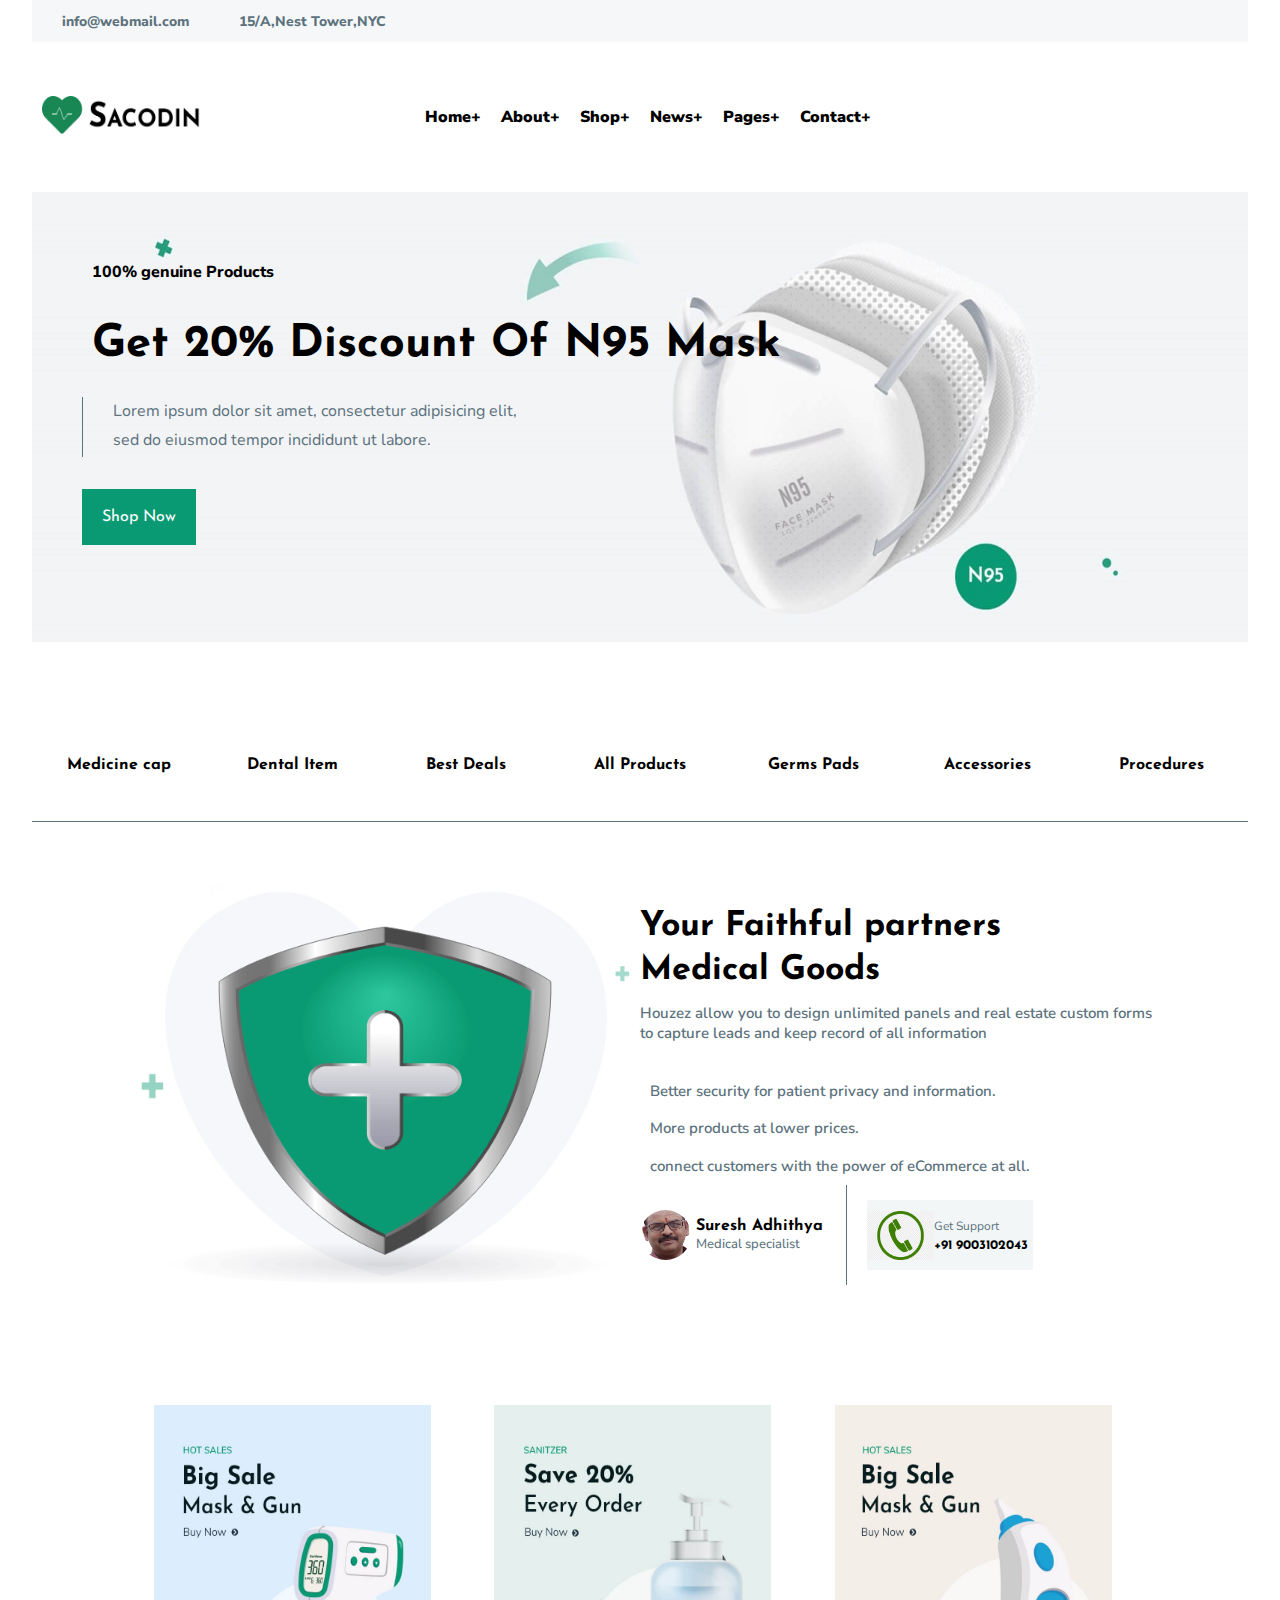
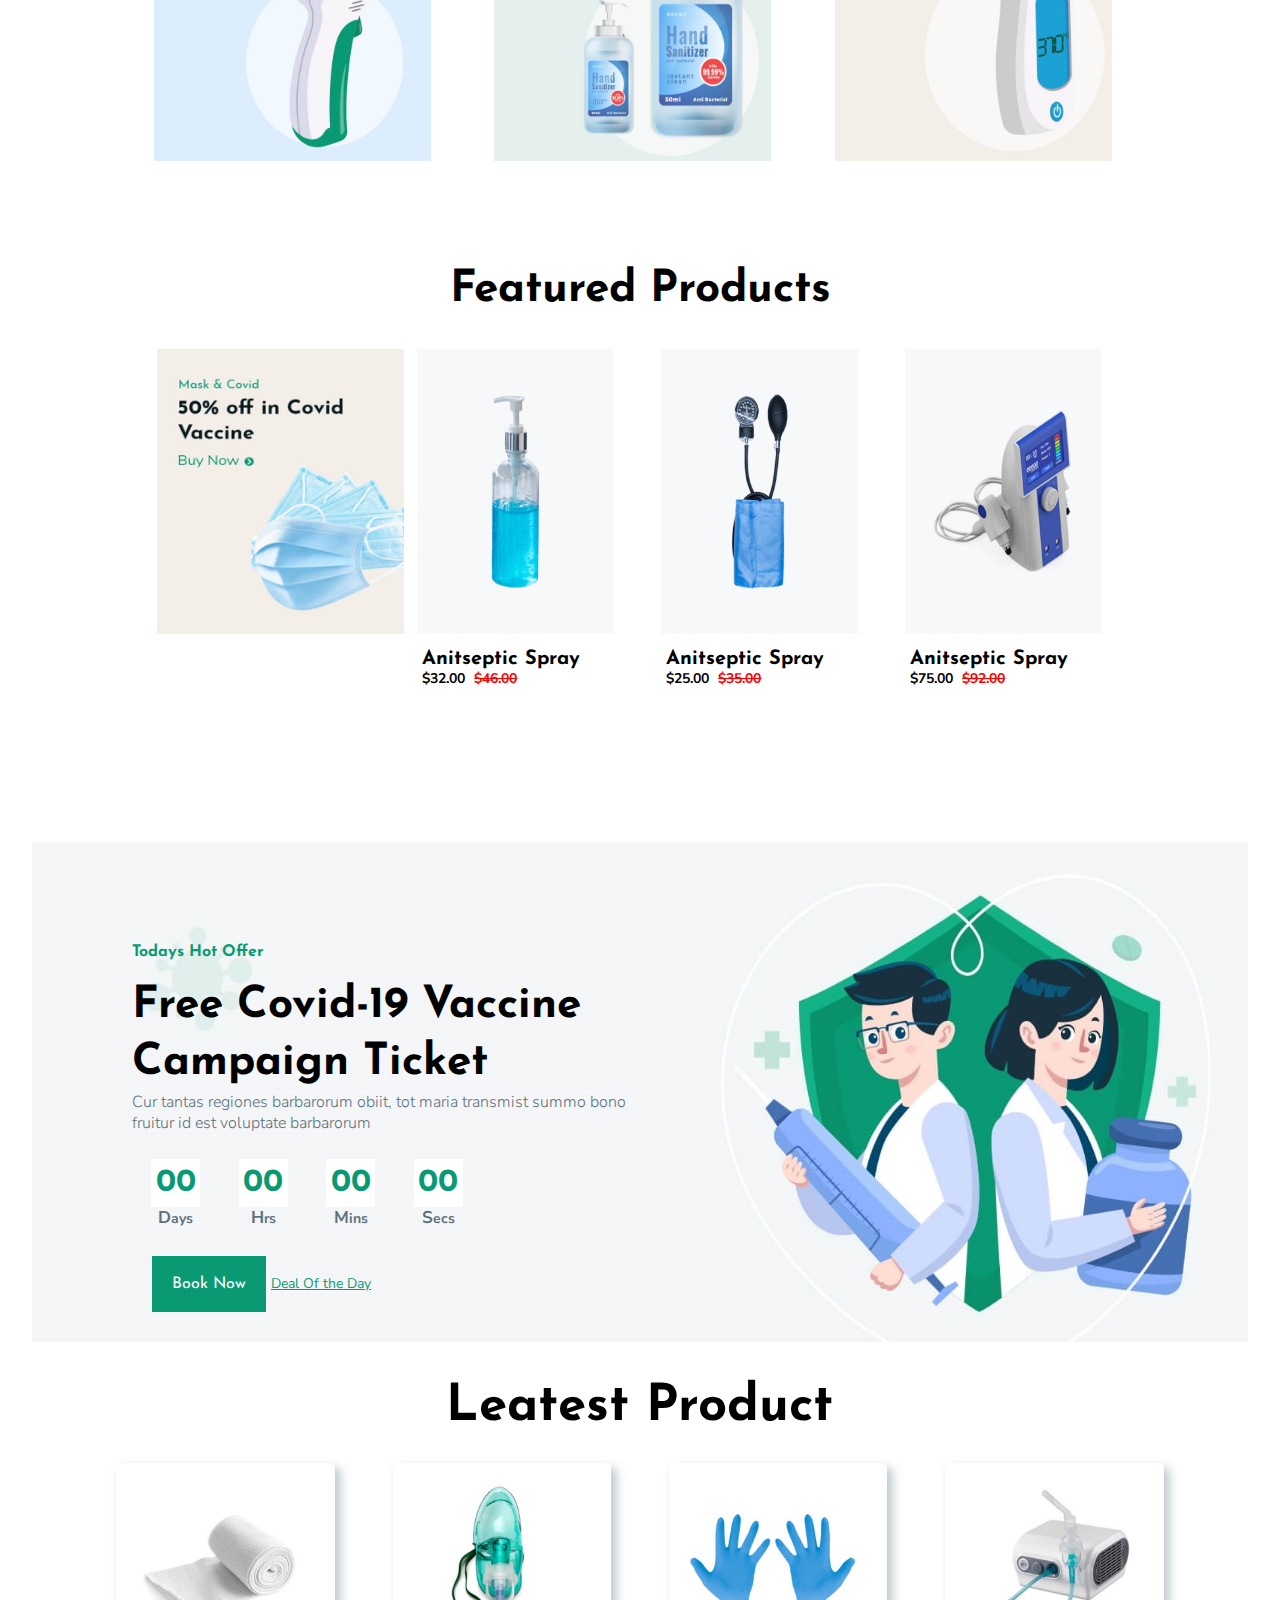
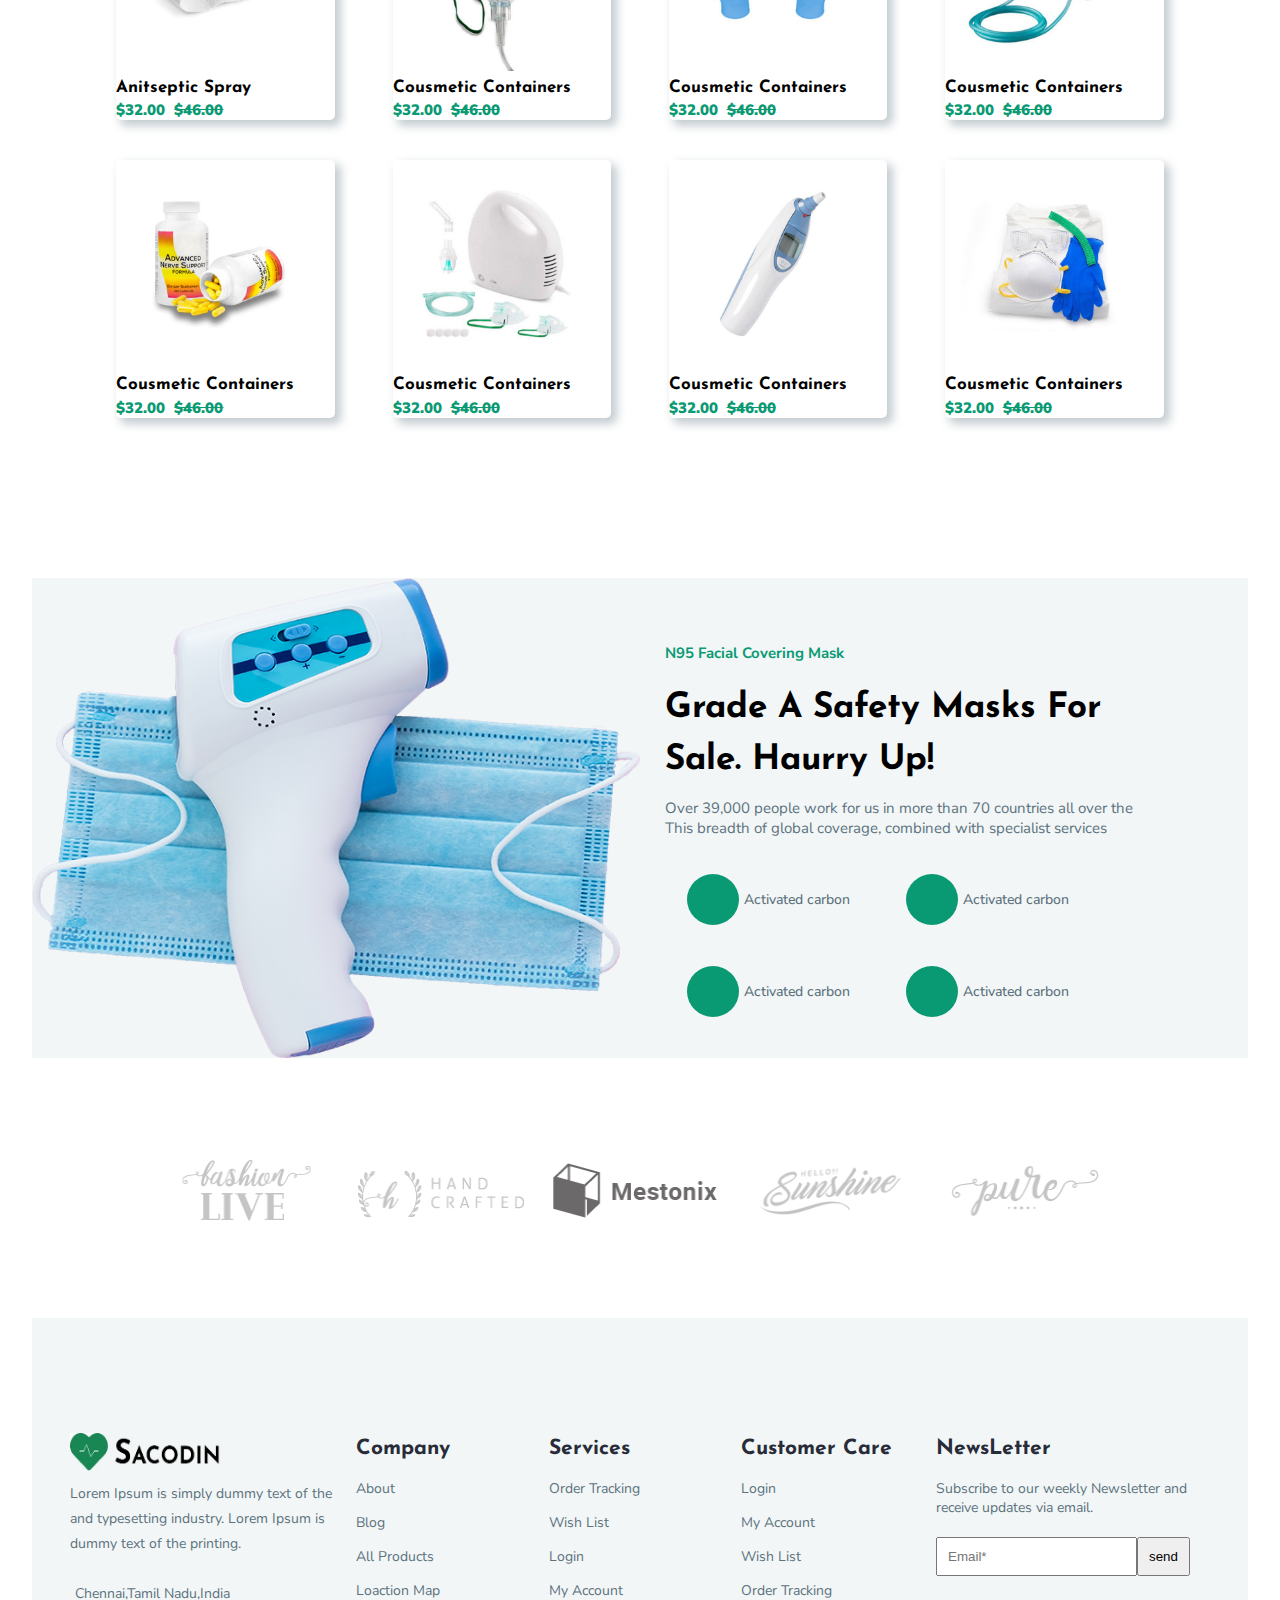
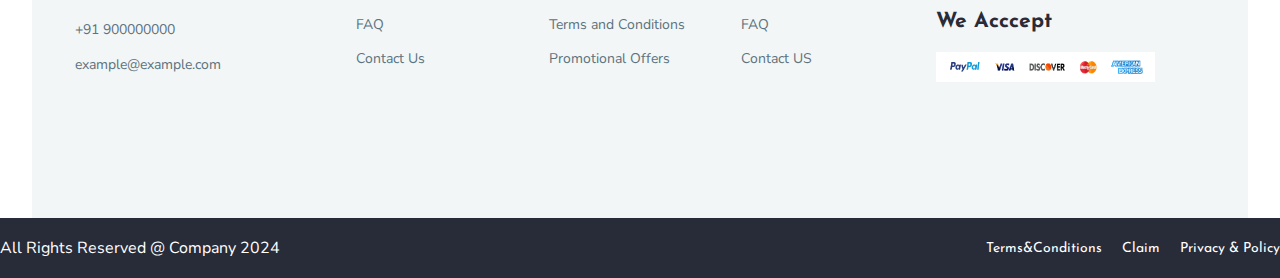
==== index.html @ 518efe5e "first commit" ====
<!DOCTYPE html>
<html lang="en">
<head>
    <meta charset="UTF-8">
    <meta name="viewport" content="width=device-width, initial-scale=1.0">
    <title>Vicodin-Medical eCommerce</title>
    <link rel="stylesheet" href="./index.css">
    <link rel="stylesheet" href="https://cdnjs.cloudflare.com/ajax/libs/font-awesome/6.6.0/css/all.min.css" integrity="sha512-Kc323vGBEqzTmouAECnVceyQqyqdsSiqLQISBL29aUW4U/M7pSPA/gEUZQqv1cwx4OnYxTxve5UMg5GT6L4JJg==" crossorigin="anonymous" referrerpolicy="no-referrer" />
    <link rel="shortcut icon" href="./logo.png" type="image/x-icon">
</head>
<body>
    <nav class="maincontainer">
        <div class="container">
            <div class="navbar">
                <ul class="navbarchild1">
                    <li class="mail"></i><a href="#mail"><i class="fa-regular fa-envelope fa-xl" style="color: #0a9a73;"></i>info@webmail.com</a></li>
                    <li class="location"><a href="#location"><i class="fa-solid fa-location-dot fa-xl" style="color: #0a9a73;"></i>15/A,Nest Tower,NYC</a></li>
                </ul>
                <ul class="navbarlogo">
                    <li><a href="#facebook"><i class="fa-brands fa-facebook fa-xl"></i></a></li>
                    <li><a href="#twitter"><i class="fa-brands fa-twitter fa-xl"></i></a></li>
                    <li><a href="#instagram"><i class="fa-brands fa-instagram fa-xl"></i></a></li>
                </ul>
            </div>
            <div class="navheader">
                <div class="navheaderlogo">
                    <div class="companylogo"><a href="./index.html"><img src="./images/sacodin.jpg" alt="img" width="159px" height="38px"></a></div>
                    <div class="navheadermenu">
                        <ul class="navheadermenulist">
                            <li><a href="#Home">Home+</a></li>
                            <li><a href="./AboutUS.html ">About+</a></li>
                            <li><a href="#Shop">Shop+</a></li>
                            <li><a href="#News">News+</a></li>
                            <li><a href="#Pages">Pages+</a></li>
                            <li><a href="#Contact">Contact+</a></li>
                        </ul>
                    </div>
                    <div class="navheadericon">
                        <div class="navicon">
                            <a href="#search"><i class="fa-solid fa-magnifying-glass fa-2xl naviconlog" ></i></i></a>
                        </div>
                        <div class="navicon">
                            <a href="#account"><i class="fa-regular fa-user fa-2xl naviconlog" ></i></a>
                        </div>
                        <div class="navicon">
                            <a href="#cart"><i class="fa-solid fa-cart-shopping fa-2xl naviconlog"></i></a>
                        </div>
                    </div>
                </div>
            </div>
            <!-- Main hero section  -->
            <nav class="mainhero">
                <div class="mainheroimg">
                    <img src="./images/13.jpg" alt="img">
                </div>
                <div class="mainherocont">
                    <h6 class="genuine"><i class="fa-solid fa-syringe fa-lg" style="color: #0a9a73;"></i>100% genuine Products</h6>
                    <h1>Get 20% Discount Of N95 Mask
                    </h1>
                    <div class="mainherocont2">
                        <p>
                            Lorem ipsum dolor sit amet, consectetur adipisicing elit, sed do eiusmod tempor incididunt ut labore.
                        </p>
                    </div>
                    <div class="mainheroshopnow">
                        <a href="#shopnow">Shop Now</a>
                    </div>
                </div>
            </nav>
            <section class="products">
                <div class="productcontainer">
                    <div class="productitems productitems1">
                        <div class="productlogo">
                            <a href="#Medicine cap"><i class="fa-solid fa-bong fa-2xl" ></i></a>
                        </div>
                        <div class="productcontent">
                            <h4>Medicine cap</h4>
                        </div>
                    </div>
                    <div class="productitems productitems2">
                        <div class="productlogo">
                            <a href="#Dental Items"><i class="fa-solid fa-tooth fa-2xl"></i></a>
                        </div>
                        <div class="productcontent">
                            <h4>Dental Item</h4>
                        </div>
                    </div>
                    <div class="productitems productitems3">
                        <div class="productlogo">
                            <a href="#Best Deals"><i class="fa-solid fa-microscope fa-2xl" ></i></a>
                        </div>
                        <div class="productcontent">
                            <h4>Best Deals</h4>
                        </div>
                    </div>
                    <div class="productitems productitems4">
                        <div class="productlogo">
                            <a href="#All Product"><i class="fa-solid fa-syringe fa-2xl"></i></a>
                        </div>
                        <div class="productcontent">
                            <h4>All Products</h4>
                        </div>
                    </div>
                    <div class="productitems productitems5">
                        <div class="productlogo">
                            <a class="germs" href="#Germs Pads"><i class="fa-solid fa-stethoscope fa-2xl" ></i></a>
                        </div>
                        <div class="productcontent">
                            <h4>Germs Pads</h4>
                        </div>
                    </div>
                    <div class="productitems productitems6">
                        <div class="productlogo">
                            <a href="#Accessories"><i class="fa-solid fa-hand-holding-medical fa-2xl" ></i></a>
                        </div>
                        <div class="productcontent">
                            <h4>Accessories</h4>
                        </div>
                    </div>
                    <div class="productitems productitems1">
                        <div class="productlogo">
                            <a href="#Procedures"><i class="fa-solid fa-bed-pulse fa-2xl"></i></a>
                        </div>
                        <div class="productcontent">
                            <h4>Procedures</h4>
                        </div>
                    </div>
                </div>
            </section>
            <!-- Next to the products -->
             <section class="medicalgoods">
                <div class="goodscontainer">
                    <div class="medicalgoodsimg">
                        <img src="./images/MedicalGoods.png" alt="">
                    </div>
                    <div class="medicalgoodscontent">
                        <h1>Your Faithful partners Medical Goods</h1>
                        <p>Houzez allow you to design unlimited panels and real estate custom forms to capture leads and keep record of all information</p>
                        <ul class="medicalcheckbox">
                            <li><i class="fa-solid fa-square-check fa-2xl" style="color: #0a9a73;"></i> Better security for patient privacy and information.</li>
                            <li><i class="fa-solid fa-square-check fa-2xl" style="color: #0a9a73;"></i> More products at lower prices.</li>
                            <li><i class="fa-solid fa-square-check fa-2xl" style="color: #0a9a73;"></i> connect customers with the power of eCommerce at all.</li>
                        </ul>
                        <div class="aboutauthors">
                            <div class="author">
                                <div class="authorimg">
                                    <img src="./images/Doc_image.png" alt="">
                                </div>
                                <div class="authorname">
                                    <h4>Suresh Adhithya</h4>
                                    <small>Medical specialist</small>
                                </div>
                            </div>
                            <div class="address">
                                <div class="addresscontainer">
                                    <div class="addresslogo">
                                        <img src="./images/call_image.png" alt="">
                                    </div>
                                    <div class="addressdetails">
                                        <h5>Get Support</h5>
                                        <h4>+91 9003102043</h4>
                                    </div>
                                </div>
                            </div>
                        </div>
                    </div> 
                </div>
             </section>
             <!--Next to medical goods section banner section  -->
            <section class="banner">
                <div class="bannercontainer">
                    <div class="bannerimg">
                        <a href="#shop"><img src="./images/banner_img1.jpg" alt="Image"></a>
                    </div>
                    <div class="bannerimg">
                        <a href="#shop"><img src="./images/Banner_img2.jpg" alt="Image"></a>
                    </div>
                    <div class="bannerimg bannerimg3">
                        <a href="#shop"><img src="./images/banner_img3.jpg" alt="Image"></a>
                    </div>
                </div>
            </section>
            <!-- Nwxt to banner it is featured products -->
            <section class="featuredProducts">
                <div class="featurecontainer">
                    <div class="featurecontent">
                        <h1>Featured Products</h1>
                    </div>
                    <div class="featureproductimgcont">
                        <div class="featuredproductimg">
                            <a href="#shop"><img class="featureoffer" src="./images/Featured_img1.jpg" alt="Image"></a>
                        </div>
                        <div class="featureproductimgcontainer">
                            <div class="featuredproductimg1">
                                <a href="#shop"><img src="./images/Feature_img2.png" alt="Image"></a>
                            </div>
                            <div class="featureproductnames">
                                <h4 class="featureproductimgname">Anitseptic Spray</h4>
                                <h5 class="featureproductamt1">$32.00</h5>
                                <h5 class="featureproductamt2">$46.00</h5>
                            </div>
                        </div>
                       
                        <div class="featureproductimgcontainer">
                            <div class="featuredproductimg1">
                                <a href="#shop"><img src="./images/Feature_img3.png" alt="Image"></a>
                            </div>
                            <div class="featureproductnames">
                                <h4 class="featureproductimgname">Anitseptic Spray</h4>
                                <h5 class="featureproductamt1">$25.00</h5>
                                <h5 class="featureproductamt2">$35.00</h5>
                            </div>
                        </div>
                        <div class="featureproductimgcontainer">
                            <div class="featuredproductimg1">
                                <a href="#shop"><img src="./images/Feature_img4.png " alt="Image"></a>
                            </div>
                            <div class="featureproductnames">
                                <h4 class="featureproductimgname">Anitseptic Spray</h4>
                                <h5 class="featureproductamt1">$75.00</h5>
                                <h5 class="featureproductamt2">$92.00</h5>
                            </div>
                        </div>
                    </div>
                </div>
            </section>
            <!-- next to feature product -->
            <section class="todaysoffer">
                <div class="todaysoffercontainer">
                    <div class="todaysofferimg"><img src="./images/todayofferimg.jpg" alt=""></div>
                    <div class="todaysoffercontent">
                        <h5>Todays Hot Offer</h5>
                        <h2>Free Covid-19 Vaccine Campaign Ticket</h2>
                        <p>Cur tantas regiones barbarorum obiit, tot maria transmist summo bono fruitur id est voluptate barbarorum</p>
                        <div class="countdown">
                            <div class="single">
                                <h1>00</h1>
                                <p>Days</p>
                            </div>
                            <div class="single">
                                <h1>00</h1>
                                <p>Hrs</p>
                            </div>
                            <div class="single">
                                <h1>00</h1>
                                <p>Mins</p>
                            </div>
                            <div class="single">
                                <h1>00</h1>
                                <p>Secs</p>
                            </div>
                        </div>
                        <div class="BookNow">
                            <a href="#shop" target="_self" class="Booknowbutton">Book Now</a>
                            <a href="#shop" class="dealday">Deal Of the Day</a>
                        </div>
                    </div>
                </div>
            </section>
            <!-- next to Todays offer this is latest product-->
            <section class="latestproduct">
                <div class="latestproductcontainer">
                    <div class="latestproductcontent">
                        <h2>Leatest Product</h2>
                    </div>
                    <div class="latestproductimg">
                        <div class="lproduct-container lproduct-container1">
                            <div class="lproduct-img">
                                <a href="#shop">
                                    <img src="./images/LatestPRoductimg1.png" alt="">
                                </a>
                            </div>
                            <div class="lproduct-name">
                                <h5>Anitseptic Spray</h5>
                                <h6>$32.00</h6>
                                <h6 class="strikeamt">$46.00</h6>
                            </div>    
                        </div>
                        <div class="lproduct-container lproduct-container2">
                            <div class="lproduct-img">
                                <a href="#shop">
                                    <img src="./images/LatestPRoductimg2.png" alt="">
                                </a>
                            </div>
                            <div class="lproduct-name">
                                <h5>Cousmetic Containers</h5>
                                <h6>$32.00</h6>
                                <h6 class="strikeamt">$46.00</h6>
                            </div>    
                        </div>
                        <div class="lproduct-container lproduct-container3">
                            <div class="lproduct-img">
                                <a href="#shop">
                                    <img src="./images/LatestPRoductimg3.png" alt="">
                                </a>
                            </div>
                            <div class="lproduct-name">
                                <h5>Cousmetic Containers</h5>
                                <h6>$32.00</h6>
                                <h6 class="strikeamt">$46.00</h6>
                            </div>    
                        </div>
                        <div class="lproduct-container lproduct-container4">
                            <div class="lproduct-img">
                                <a href="#shop">
                                    <img src="./images/LatestPRoductimg4.png" alt="">
                                </a>
                            </div>
                            <div class="lproduct-name">
                                <h5>Cousmetic Containers</h5>
                                <h6>$32.00</h6>
                                <h6 class="strikeamt">$46.00</h6>
                            </div>    
                        </div>
                        <div class="lproduct-container lproduct-container5">
                            <div class="lproduct-img">
                                <a href="#shop">
                                    <img src="./images/LatestPRoductimg5.png" alt="">
                                </a>
                            </div>
                            <div class="lproduct-name">
                                <h5>Cousmetic Containers</h5>
                                <h6>$32.00</h6>
                                <h6 class="strikeamt">$46.00</h6>
                            </div>    
                        </div>
                        <div class="lproduct-container lproduct-container6">
                            <div class="lproduct-img">
                                <a href="#shop">
                                    <img src="./images/LatestPRoductimg6.png" alt="">
                                </a>
                            </div>
                            <div class="lproduct-name">
                                <h5>Cousmetic Containers</h5>
                                <h6>$32.00</h6>
                                <h6 class="strikeamt">$46.00</h6>
                            </div>    
                        </div>
                        <div class="lproduct-container lproduct-container7">
                            <div class="lproduct-img">
                                <a href="#shop">
                                    <img src="./images/LatestPRoductimg7.png" alt="">
                                </a>
                            </div>
                            <div class="lproduct-name">
                                <h5>Cousmetic Containers</h5>
                                <h6>$32.00</h6>
                                <h6 class="strikeamt">$46.00</h6>
                            </div>    
                        </div>
                        <div class="lproduct-container lproduct-container8">
                            <div class="lproduct-img">
                                <a href="#shop">
                                    <img src="./images/LatestPRoductimg8.png" alt="">
                                </a>
                            </div>
                            <div class="lproduct-name">
                                <h5>Cousmetic Containers</h5>
                                <h6>$32.00</h6>
                                <h6 class="strikeamt">$46.00</h6>
                            </div>    
                        </div>
                    </div>
                </div>
            </section>
            <!-- Next to the Latest product this is Product area -->
            <section class="productarea">
                <div class="productareacontainer">
                    <div class="productareaimg">
                        <img src="./images/Productarea.png" alt="">
                    </div>
                    <div class="productareacontent">
                        <div class="pacontent-container">
                            <h4>N95 Facial Covering Mask</h4>
                            <h2>Grade A Safety Masks For Sale. Haurry Up!</h2>
                            <p>Over 39,000 people work for us in more than 70 countries all over the This breadth of global coverage, combined with specialist services</p>
                            <div class="pacontent-list">
                                <div class="pacontent-item">
                                    <div class="pacontent-background">
                                        <i class="fa-solid fa-house fa-xl pacontnet-logo"></i>
                                    </div>
                                    <div class="pacontent-content">
                                        Activated carbon
                                    </div>
                                </div>
                                <div class="pacontent-item">
                                    <div class="pacontent-background">
                                        <i class="fa-solid fa-house fa-xl pacontnet-logo"></i>
                                    </div>
                                    <div class="pacontent-content">
                                        Activated carbon
                                    </div>
                                </div>
                                <div class="pacontent-item">
                                    <div class="pacontent-background">
                                        <i class="fa-solid fa-house fa-xl pacontnet-logo"></i>
                                    </div>
                                    <div class="pacontent-content">
                                        Activated carbon
                                    </div>
                                </div>
                                <div class="pacontent-item">
                                    <div class="pacontent-background">
                                        <i class="fa-solid fa-house fa-xl pacontnet-logo"></i>
                                    </div>
                                    <div class="pacontent-content">
                                        Activated carbon
                                    </div>
                                </div>
                                
                            </div>
                        </div>
                    </div>
                </div>
            </section>
            <!-- next to product area this is brand logo area -->
            <section class="BarndLogoArea">
                <div class="BrandLogoContainer">
                    <div class="BrandLogoItems">
                        <img src="./images/BrandLogoimg1.png" alt="">
                    </div>
                    <div class="BrandLogoItems">
                        <img src="./images/BrandLogoimg2.png" alt="">
                    </div>
                    <div class="BrandLogoItems">
                        <img src="./images/BrandLogoimg3.png" alt="">
                    </div>
                    <div class="BrandLogoItems">
                        <img src="./images/BrandLogoimg4.png" alt="">
                    </div>
                    <div class="BrandLogoItems">
                        <img src="./images/BrandLogoimg5.png" alt="">
                    </div>
                </div>
            </section>
            <footer>
                <div class="footercontainer">
                    <div class="sacodinaddress">
                        <div class="sacodincontainer">
                            <div class="sacodinlogo">
                                <img src="./images/sacodinlogo.jpg" alt="logo">
                            </div>
                            <p>Lorem Ipsum is simply dummy text of the and typesetting industry. Lorem Ipsum is dummy text of the printing.</p>
                            <div class="footeraddress">
                                <ul>
                                    <li class="footeraddressicon">
                                        <i class="fa-solid fa-location-dot"></i>
                                        <p>Chennai,Tamil Nadu,India</p>
                                    </li>
                                    <li class="footeraddressicon">
                                        <i class="fa-solid fa-phone-volume"></i>
                                        <p>+91 900000000</p>
                                    </li>
                                    <li class="footeraddressicon">
                                        <i class="fa-solid fa-envelope"></i>
                                        <p>example@example.com</p>
                                    </li>
                                </ul>
                            </div>
                            <div class="footericons">
                                <ul>
                                    <li><i class="fa-brands fa-facebook "></i></li>
                                    <li><i class="fa-brands fa-twitter "></i></li>
                                    <li><i class="fa-brands fa-linkedin"></i></li>
                                    <li><i class="fa-brands fa-youtube"></i></li>
                                </ul>
                            </div>
                        </div>
                    </div>
                    <div class="footercompany">
                        <div class="companycontainer">
                            <h4>Company</h4>
                            <div class="footermenu">
                                <ul>
                                    <li>
                                        <a href="#About">About</a>
                                    </li>
                                    <li>
                                        <a href="#Blog">Blog</a>
                                    </li>
                                    <li>
                                        <a href="#All Products">All Products</a>
                                    </li>
                                    <li>
                                        <a href="#Loaction Map">Loaction Map</a>
                                    </li>
                                    <li>
                                        <a href="#FAQ">FAQ</a>
                                    </li>
                                    <li>
                                        <a href="#Contact Us">Contact Us</a>
                                    </li>
                                </ul>
                            </div>
                        </div>
                    </div>
                    <div class="footerservices">
                        <div class="companycontainer">
                            <h4>Services</h4>
                            <div class="footermenu">
                                <ul>
                                    <li>
                                        <a href="#Order Tracking">Order Tracking</a>
                                    </li>
                                    <li>
                                        <a href="#Wish List">Wish List</a>
                                    </li>
                                    <li>
                                        <a href="#Login">Login</a>
                                    </li>
                                    <li>
                                        <a href="#My Account">My Account</a>
                                    </li>
                                    <li>
                                        <a href="#Terms and Conditions">Terms and Conditions</a>
                                    </li>
                                    <li>
                                        <a href="#Promotional Offers">Promotional Offers</a>
                                    </li>
                                </ul>
                            </div>
                        </div>
                    </div>
                    <div class="footercustomercare">
                        <div class="companycontainer">
                            <h4>Customer Care</h4>
                            <div class="footermenu">
                                <ul>
                                    <li>
                                        <a href="#Login">Login</a>
                                    </li>
                                    <li>
                                        <a href="#My Account">My Account</a>
                                    </li>
                                    <li>
                                        <a href="#Wish List">Wish List</a>
                                    </li>
                                    <li>
                                        <a href="#Order Tracking">Order Tracking</a>
                                    </li>
                                    <li>
                                        <a href="#FAQ">FAQ</a>
                                    </li>
                                    <li>
                                        <a href="#Contact US">Contact US</a>
                                    </li>
                                </ul>
                            </div>
                        </div>
                    </div>
                    <div class="newsletter">
                        <div class="newslettercontainer">
                            <h4>NewsLetter</h4>
                            <p>Subscribe to our weekly Newsletter and receive updates via email.</p>
                            <div class="emailcontainer">
                                <form action="#" method="get">
                                    <input type="email" name="email" placeholder="Email*" >
                                    <input type="submit" class="sendbutton" value="send">
                                    
                            </div>
                            <h4>We Acccept</h4>
                            <img src="./images/Payment option.png" alt="" >
                        </div>
                    </div>
                </div>
                
            </footer>
        </div>
        
    </nav>
    <div class="copyright">
        <div class="copyrightcontainer">
            <div class="allrights">
                <p>All Rights Reserved @ Company 2024</p>
            </div>
            <div class="termsandconditions">
                <ul>
                    <li><a href="#Terms&Conditions">Terms&Conditions</a></li>
                    <li><a href="#Claim">Claim</a></li>
                    <li><a href="#Privacy & Policy">Privacy & Policy</a></li>
                </ul>
            </div>
        </div>
    </div>   
</body>
</html>
---- index.css ----
@import url('https://fonts.googleapis.com/css2?family=Inter:ital,opsz,wght@0,14..32,100..900;1,14..32,100..900&family=Josefin+Sans:ital,wght@0,100..700;1,100..700&display=swap');
@import url('https://fonts.googleapis.com/css2?family=Inter:ital,opsz,wght@0,14..32,100..900;1,14..32,100..900&family=Josefin+Sans:ital,wght@0,100..700;1,100..700&family=Nunito+Sans:ital,opsz,wght@0,6..12,200..1000;1,6..12,200..1000&display=swap');
*
{
    box-sizing: border-box;
    margin: 0;
    padding: 0;
    /* font-family: "Josefin Sans", sans-serif; */
    font-style: normal;
}

.maincontainer{
    width: 100%;
    /* background-color: #F2F6F7; */
}
.container
{
    width: 95%;
    margin-right: auto;
    margin-left: auto;
    /* background-color: #5c727d17; */
    /* border: 1px solid black; */
}
.navbar{
    font-family: "Nunito Sans", sans-serif;
    display: flex;
    justify-content: space-between;
    align-items: center;
    background-color: #5c727d0e;

}
.navbarchild1{
    display: flex;
    gap: 30px;
    padding: 10px;
    position: relative;
}
.navbarchild1 li{
    list-style-type: none;
}
.navbarchild1 li a{
    text-decoration: none;
    color: #5C727D;
    font-size: 14px;
    font-weight: 800;
}
.navbarchild1 a:hover
{
    color: #0A9A73;
}
.navbarchild1 li i{
    padding: 10px;
}
.navbarlogo li{
    list-style-type: none;
}
.navbarlogo{
    display: flex;
    gap: 20px; 
    position: relative;
    right: 20px; 
}
.fa-brands{
    color: #5C727D;
}
.fa-brands:hover{
    color: #0A9A73;
}
/* Next to navbar this is navheader */
.navheader{
    height: 150px;
    /* border: 1px solid black; */
    display: flex;
    justify-content: center;
    align-items: center;
}
.navheaderlogo{
    width: 100%;
    height: 70%;
    padding: 10px;
    /* border: 1px solid black; */
    background-color: white;
    display: flex;
    justify-content: space-between;
    align-items: center;
}
.navheadermenu ul{
    list-style-type: none;
}
.navheadermenulist li a{
    font-family: "Nunito Sans", sans-serif;
    text-decoration: none;
    color: black;
    font: 15px;
    font-weight: 900;
}
.navheadermenulist{
    display: flex;
    gap: 20px;
}
.navheadermenulist a:hover{
    color: #0A9A73;
}
.navheadericon{
    width: 12%;
    height: 30px;
    /* border: 1px solid black; */
    display: flex;
    justify-content: space-evenly;
    align-items: center;
    gap: 5px;
}
.navicon{
    width: 20%;
    height: 100%;
    /* border: 1px solid black; */
    display: flex;
    justify-content: center;
    align-items: center;
}
.naviconlog{
    color: #5C727D;
}
.naviconlog:hover
{
    
    background-color: #0A9A73;
}
/* main hero section */
.mainhero
{
    width: 100%;
    height: 450px;
    /* border: 1px solid black; */
}
.mainheroimg img{
    height: 450px;
    width: 100%;
    /* border: 1px solid black; */
}
.mainherocont{
    position: relative;
    bottom: 645px; 
}
.genuine{
    margin-top: 200px;
}
.mainherocont h6{
    font-family: "Nunito Sans", sans-serif;
    font-size: 16px;
    font-weight: 800;
    position: relative;
    top: 60px;
    left: 60px;
}
.mainherocont h1{
    font-family: "Josefin Sans", sans-serif;
    font-size: 45px;
    line-height: 1.2;
    position: relative;
    top: 95px;
    left: 60px;
    display: inline-block;
    /* border: 1px solid black; */
}
.mainherocont2{
    width: 450px;
    height: 60px;
    border-width: 0px 0px 0px 1px;
    border-style: solid;
    position: relative;
    top: 120px;
    left: 50px;
    padding-left: 30px;
    font-family: "Nunito Sans", sans-serif;
    color: #5C727D;
    font-size: 16px;
    font-weight: 900px;
    line-height: 1.8;
}

.mainheroshopnow a{
    font-family: "Josefin Sans", sans-serif;
    background-color: #0A9A73;
    text-decoration: none;
    color: white;
    padding: 20px;
    position: relative;
    top: 170px;
    left: 50px;
    transition-property:background-color,color,border;
    transition-duration: 0.5s;
    transition-timing-function: linear;
}
.mainheroshopnow a:hover{
    background-color: white;
    color: black;
    /* border: 1px solid black; */
}
/* next to main hero section */
.products{
    width: 100%;
    height: 200px;
    /* border: 1px solid black; */
    background-color: white;
    display: flex;
    justify-content: center;
    align-items: center;
}
.productcontainer{
    width: 100%;
    height: 80%;
    /* border: 1px solid black; */
    display: flex;
    justify-content: space-around;
    border-width: 0px 0px 1px 0px;
    border-style: solid;
    border-color: #5C727D;
}
.productitems{
    width: 110px;
    height: 100%;
    /* border: 1px solid black; */
}
/* .productitems:hover{
    color: #0A9A73;
} */
.productlogo{
    width: 100%;
    height: 60%;
    /* border: 1px solid black; */
    display: flex;
    justify-content: center;
    align-items: center;
}
.fa-solid{
    color: #5c727d;
}
.fa-solid:hover,.productitems:hover{
color: #0A9A73;
}
.productcontent{
    font-family: "Josefin Sans", sans-serif;
    font-size: 16px;
    text-align: center;
}
/* Next to the Product section */
.medicalgoods{
    width: 100%;
    height: 450px;
    /* border: 1px solid black; */
    background-color: white;
    margin-top: 20px;
    display: flex;
    justify-content: center;
    align-items: center;
}
.goodscontainer{
    width: 85%;
    height: 90%;
    /* border: 1px solid black; */
    display: flex;
}
.medicalgoodsimg{
    width: 50%;
    height: 100%;
    /* border: 1px solid blue; */
}
.medicalgoodsimg img{
    width: 100%;
    height:100%;
}
.medicalgoodscontent{
    width: 50%;
    height: 100%;
    /* border: 1px solid red; */
}
.medicalgoodscontent h1{
    font-family: "Josefin Sans", sans-serif;
    font-size: 34px;
    /* border: 1px solid black; */
    margin-right: 20px;
    margin-top: 20px;
    line-height: 1.3;
}
.medicalgoodscontent p{
    font-family: "Nunito Sans", sans-serif;
    color: #5C727D;
    font-size: 15px;
    font-weight: 600;  
    padding-right: 2px;
    margin-top: 10px;
}
.medicalgoodscontent ul{
    list-style: none;
    font-family: "Nunito Sans", sans-serif;
    color: #5C727D;
    font-size: 15px;
    font-weight: 600;  
    margin-top: 30px;
    line-height: 2.5;
}
.medicalcheckbox li i{
    padding-right: 10px;
}
.aboutauthors{
    width: 80%;
    height: 100px;
    /* border: 1px solid black; */
    display: flex;
}
.author{
    width: 50%;
    height: 100%;
    /* border: 1px solid blue; */
    border-width: 0px 1px 0px 0px;
    border-style: solid;
    border-color: #5C727D;
    display: flex;
    align-items: center;
}
.authorimg{
    width: 25%;
    height: 50%;
    /* border: 1px solid black; */
    border-radius: 50%;
}
.authorimg img{
    width: 100%;
    height: 100%;
    border-radius: 50%;
}
.authorname h4{
    font-family: "Josefin Sans", sans-serif;
    font-size:16px ;
    margin-left: 5px;
}
.authorname small{
    font-family: "Nunito Sans", sans-serif;
    color: #5C727D;
    font-size: 13px;
    font-weight: 500;
    margin-left: 5px;
}
.address{
    width: 50%;
    height: 100%;
    /* border: 1px solid red; */
    display: flex;
    justify-content: center;
    align-items: center;
}
.addresscontainer{
    width: 80%;
    height: 70%;
    /* border: 1px solid black; */
    background-color: #f2f6f7;
    display: flex;
    align-items: center;
}
.addresslogo{
    width: 40%;
    height: 70%;
    /* border: 1px solid black; */
}
.addresslogo img{
    width: 100%;
    height: 100%;
}
.addressdetails h5{
    font-family: "Nunito Sans", sans-serif;
    color: #5C727D;
    font-size: 12px;
    font-weight: 400;
    padding-bottom: 5px;
}
.addressdetails h4{
    font-family: "Josefin Sans", sans-serif;
    font-size: 13px;
    font-weight:900;
}
/* Next to medical goods it is banner container */  
.banner{
    width: 100%;
    height: 500px;
    /* border: 1px solid black; */
    margin-top: 30px;
    display: flex;
    justify-content: center;
    align-items: center;
}
.bannercontainer{
    width: 80%;
    height: 75%;
    /* border: 1px solid black; */
    display: flex;
    justify-content: space-between;
}
.bannerimg
{
    width: 30%;
    height: 100%;
    /* border: 1px solid blue; */
}
.bannerimg img{
    width: 95%;
    height: 95%;
    transition-property: width,height;
    transition-duration: 1s;
    transition-timing-function: linear;
    transition-duration: 1s;
}
.bannerimg img:hover{
    width: 100%;
    height: 100%; 
}
/* Next to banner it is featured products */
.featuredProducts{
    width: 100%;
    height: 600px;
    /* border: 1px solid black; */
    display: flex;
    justify-content: center;
}
.featurecontainer{
    width: 95%;
    height: 100%;
    /* border: 1px solid black; */
}
.featurecontent h1{
    font-family: "Josefin Sans", sans-serif;
    font-size: 44px;
    font-weight: 700;
    text-align: center;
    line-height: 1.3;
    margin-top: 20px;
}
.featureproductimgcont{
    width: 90%;
    height: 50%;
    /* border: 1px solid black; */
    margin-left: 95px;
    margin-top: 30px;
    display: flex;
    
}
.featuredproductimg{
    width: 25%;
    height: 100%;
    /* border: 1px solid black; */
}
.featuredproductimg img{
    width: 95%;
    height: 95%;
    transition-property: width,height;
    transition-duration: 1s;
    transition-timing-function: linear;
    transition-duration: 1s;
}
.featuredproductimg img:hover{
    width: 100%;
    height: 100%;
}
.featuredproductimg1{
    width: 85%;
    height:100%;
    /* border: 1px solid black; */
}
.featuredproductimg1 img{
    width: 95%;
    height: 95%;
    transition-property: width,height;
    transition-duration: 1s;
    transition-timing-function: linear;
    transition-duration: 1s;
}
.featuredproductimg1 img:hover{
    width: 100%;
    height: 100%;
}
.featureproductimgname{
    font-family: "Josefin Sans", sans-serif;
    font-size: 20px;
    margin-left:5px ;
}
.featureproductamt1{
    font-family: "Nunito Sans", sans-serif;
    display: inline-block;
    font-size: 14px;
    margin-left: 5px;
}
.featureproductamt2{
    font-family: "Nunito Sans", sans-serif;
    margin-left: 5px;
    display:inline-block ;
    color: red;
    font-size: 14px;
    text-decoration: line-through;
}
/* next to the feature products today offer */
.todaysoffer{
    width: 100%;
    height: 500px;
    /* border: 1px solid black; */
}
.todaysoffercontainer{
    width: 100%;
    height: 100%;
}
.todaysofferimg{
    width: 100%;
    height: 100%;
}
.todaysofferimg img{
    width: 100%;
    height: 100%;
}
.todaysoffercontent{
    font-family: "Josefin Sans", sans-serif;
    /* border: 1px solid black; */
    display: inline-block;
    width: 500px;
    position: relative;
    bottom: 400px;
    left: 100px;
}
.todaysoffercontent h5{
    font-size: 16px;
    font-weight: 700;
    line-height: 1.3;
    margin-bottom: 15px;
    color: #0A9A73;
}
.todaysoffercontent h2{
    font-size: 44px;
    font-weight: 700;
    line-height: 1.3; 
}
.todaysoffercontent p{
    font-family: "Nunito Sans", sans-serif;
    color: #5C727D;
    font-size: 16px;
    font-weight: 300;
    line-height: 1.3; 
    /* border: 1px solid black; */
}
.countdown{
    width: 350px;
    height: 80px;
    margin:20px 0px 0px 0px;
    /* border: 1px solid black; */
    display: flex;
    justify-content: space-around;
}
.single{
    display: inline-block;
    width: 20%;
    height: 100%;
    /* border: 1px solid black; */
    display: flex;
    flex-direction: column;
    justify-content: center;
    align-items: center;
}
.single h1{
    width: 70%;
    height: 60%;
    /* border: 1px solid black; */
    background-color: white;
    display: flex;
    justify-content: center;
    align-items: center;
    color: #0A9A73;
}
.single p{
    font-size: 14px;
    font-weight: 700;
}
.single p::first-letter
{
    font-size: 17px;
}
.BookNow{
    width: 250px;
    height: 80px;
    margin: 10px 0px 0px 20px;
    /* border: 1px solid black; */
    display: flex;
    align-items: center;
    gap: 5px;
}    
.Booknowbutton{
    text-decoration: none;
    color: white;
    padding: 20px;
    background-color: #0A9A73;
    transition-property: background-color,color,border;
    transition-duration: 0.5s;
    transition-timing-function: linear;
}
.dealday{
    color: #0A9A73;
    font-family: "Nunito Sans", sans-serif;
    font-size: 14px;
}
.Booknowbutton:hover{
    background-color: white;
    color: black;
    border: 0.5px solid black;
}
/* next to Todays offer this is  */
.latestproduct{
    width: 100%;
    height: 1100x;
    /* border: 1px solid black; */
    margin-top:40px ;
    display: flex;
    justify-content: center;
    align-items: center;
}
.latestproductcontainer{
    width: 90%;
    height: 90%;
    /* border: 1px solid black; */
}
.latestproductcontent{
    font-family: "Josefin Sans", sans-serif;
    font-size: 34px;
    text-align: center;
    /* border: 1px solid black; */
}
.latestproductimg{
    width: 100%;
    height: inherit;
    /* border: 1px solid red; */
    display: flex;
    flex-wrap: wrap;
    justify-content: space-around;
    gap: 10px;
    
}
.lproduct-container{
    width: 20%;
    height: 34%;
    margin-top: 30px;
    /* border: 1px solid black; */
    box-shadow: 5px 5px 10px 1px #5c727d5d;
    border-radius: 5px;
}
.lproduct-img{
    width: 100%;
    height: 80%;
    /* border: 1px solid blue; */
}
.lproduct-img img{
    width: 95%;
    height: 95%;
    transition-property: width,height;
    transition-duration: 0.5s;
    transition-timing-function: linear;
}
.lproduct-img img:hover{
    width: 100%;
    height: 100%;
}
.lproduct-name{
    width: 100%;
    height: 20%;
    /* border: 1px solid red; */
}
.lproduct-name h5{
    font-family: "Josefin Sans", sans-serif;
    font-size: 17px;  
    line-height: 1.5; 
}
.lproduct-name h6{
    font-family: "Nunito Sans", sans-serif;
    font-size: 15px;
    color: #0A9A73;
    font-weight: 900;
    display: inline-block;
}
.strikeamt{
    margin-left: 5px;
    text-decoration: line-through;
}
/* Next to Latest product this is product area content*/
.productarea{
    width: 100%;
    height: 600px;
    margin-top:100px ;
    /* border: 1px solid black; */
    display: flex;
    align-items: center;
}
.productareacontainer{
    width: 100%;
    height: 80%;
    background-color: #F2F6F7;
    /* border: 1px solid blue; */
    display: flex;
}
.productareaimg{
    width: 50%;
    height: 100%;
    /* border: 1px solid red ; */
}
.productareaimg img{
    width: 100%;
    height: 100%;
}
.productareacontent{
    width: 50%;
    height: 100%;
    /* border: 1px solid blue ; */
}
.pacontent-container{
    width: 80%;
    height: 85%;
    margin: 60px 0px 0px 25px;
    /* border: 1px solid red   ; */
    font-family: "Nunito Sans", sans-serif;
}
.pacontent-container h4{
    color: #0A9A73;
    font-size: 15px;
    font-weight:700;
    line-height: 2;
}
.pacontent-container h2{
    font-family: "Josefin Sans", sans-serif;
    margin-top: 15px;
    font-size: 35px;
    line-height: 1.5;
}
.pacontent-container p{
    color: #5c727d;
    font-size: 15px;
    margin-top: 10px;
}

.pacontent-list{
    margin-top: 25px;
    width: 90%;
    height: 45%;
    /* border: 1px solid brown; */
    display: flex;
    flex-wrap: wrap;
    justify-content: space-around;
}
.pacontent-item{
    width: 40%;
    height: 40%;
    display: flex;
    align-items: center;
    /* border: 1px solid black; */
}
.pacontent-background{
    width: 30%;
    height: 70%;
    /* border: 1px solid black; */
    border-radius: 50%;
    background-color: #0A9A73;
    display: flex;
    justify-content: center;
    align-items: center;
}
.pacontnet-logo{
    color: white;
}
.pacontent-content{
    font-family: "Nunito Sans", sans-serif;
    font-size: 14px;
    color: #5C727D;
    font-weight: 500;
    margin-left: 5px;
}
/* Next to product area this is Brand logo */
.BarndLogoArea{
    width: 100%;
    height: 150px;
    /* border: 1px solid black; */
    display: flex;
    justify-content:center ;
    align-items: center;
}
.BrandLogoContainer{
    width: 80%;
    height: 60%;
    /* border: 1px solid red; */
    display: flex;
    justify-content: space-around;
}
.BrandLogoItems{
    width: 18%;
    height: 100%;
    /* border: 1px solid brown; */
}
.BrandLogoItems img{
    width: 95%;
    height: 95%;
    /* border: 1px solid black; */
    transition-property: width,height;
    transition-duration: 0.5s;
    transition-timing-function: linear;
}
.BrandLogoItems img:hover{
    width: 100%;
    height: 100%;
}
/* This is footer Section */
footer{
    width: 100%;
    height: 500px;
    margin-top: 50px;
    background-color: #F2F6F7;
    /* border: 1px solid black; */
    display: flex;
    flex-direction: column;
    align-items: center;
    justify-content: center;
}
.footercontainer{
    width: 95%;
    height: 80%;
    /* border: 1px solid black; */
    margin-top: 50px;
    display: flex;
}
.sacodinaddress{
    width: 30%;
    height: 100%;
    flex: 1.5;
    /* border: 1px solid black; */
    display: flex;
    justify-content: center;
    align-items: center;
}
.sacodincontainer{
    width: 95%;
    height: 95%;
    /* border: 1px solid blue; */
    font-family: "Nunito Sans", sans-serif;
    color: #5C727D;
    font-size: 14px;
}
.sacodinlogo{
    width: 55%;
    height: 10%;
    /* border: 1px solid red; */
    margin-top: 30px;
}
.sacodinlogo img{
    width: 100%;
    height: 100%;
    background-color: #F2F6F7 ;
}
.sacodincontainer p{
    line-height: 1.8;
    margin-top: 10px;
}
.footeraddressicon p{
    display: inline-block;
    padding-left: 5px;
}
.footeraddress{
    width: 100%;
    height: 30%;
    margin-top: 15px;
    /* border: 1px solid red; */
}
.footeraddress ul{
    list-style-type: none;
}
.footericons{
    width: 60%;
    height: 10%;
    margin-top: 20px;
    /* border: 1px solid brown; */
}
.footericons ul{
    list-style-type: none;
    display: flex;
    justify-content: space-around;
    align-items: center;
}
.fa-brands:hover{
    color: #0A9A73;
}

.footercompany{
    width: 30%;
    height: 100%;
    flex: 1;
    /* border: 1px solid black; */
    display: flex;
    justify-content: center;
    align-items: center;
}
.companycontainer{
    width: 95%;
    height: 95%;
    /* border: 1px solid blue; */
    font-family: "Nunito Sans", sans-serif;
    color: #5C727D;
    font-size: 14px;
}
.companycontainer h4{
    font-family: "Josefin Sans", sans-serif;
    font-weight: 900;
    color: #282b38;
    font-size:1.5em;
    margin-top: 35px;
}
.footermenu{
    margin-top: 20px;
    transition-property: color,content;
    transition-duration: 1.5s;
    transition-timing-function: ease-in-out;
}
.footermenu ul{
    list-style-type: none;
}
.footermenu ul li{
    margin-bottom: 15px;
}
.footermenu ul li a{
    text-decoration: none;
    color:#5C727D;
    
}
.footermenu ul li a:hover::before{
    content: '// ';
    color: #0A9A73 !important; 
}

.footerservices{
    width: 30%;
    height: 100%;
    flex: 1;
    /* border: 1px solid black; */
    display: flex;
    justify-content: center;
    align-items: center;
}
.footercustomercare{
    width: 30%;
    height: 100%;
    flex: 1;
    /* border: 1px solid black; */
    display: flex;
    justify-content: center;
    align-items: center;
}

.newsletter{
    width: 30%;
    height: 100%;
    flex: 1.5;
    /* border: 1px solid black; */
    display: flex;
    justify-content: center;
    align-items: center;
}
.newslettercontainer{
    width: 95%;
    height: 95%;
    /* border: 1px solid red; */
    font-family: "Nunito Sans", sans-serif;
    color: #5C727D;
    font-size: 14px;
}
.newslettercontainer h4{
    font-family: "Josefin Sans", sans-serif;
    font-weight: 900;
    color: #282b38;
    font-size:1.5em;
    margin-top: 35px;
}
.newslettercontainer p{
    margin: 20px 0px;
}
.emailcontainer form input{
    padding: 10px;
}
.emailcontainer input:focus {
    outline: 1px solid #0A9A73; 
}
.sendbutton{
    position: relative;
    right: 4px;
}
.newsletter img{
    width: 80%;
    height: 8%;
    margin-top: 20px;
}
.copyright{
    width: 100%;
    height: 60px;
    background-color: #282b38;
    display: flex;
    justify-content: center;
    align-items: center;
}
.copyrightcontainer{
    width: 100%;
    height: 50%;
    /* border: 1px solid red; */
    display: flex;
    align-items: center;
    justify-content: space-between;
}
.allrights{
    font-family: "Nunito Sans", sans-serif;
    color: white;
    /* border: 1px solid blue; */
}
.termsandconditions{
    font-family: "Josefin Sans", sans-serif;
    /* border: 1px solid red; */
    
}
.termsandconditions ul{
    list-style-type: none;
    display: flex;
    gap: 20px;
}
.termsandconditions ul li a{
    text-decoration: none;
    color: white;
    font-size: 14px;
}
.termsandconditions ul li a:hover{
    color: #0A9A73;
}
/* Responsivness for Mobile */
@media screen and (max-width:500px) {
    .navbar,.navheader,.navheaderlogo{
        display: block;
    }
    .navheader{
        margin: 20px 0px 0px 0px;
    }
    .navbarlogo{
        justify-content: center;
    }
    .companylogo{
        display: flex;
        justify-content: center;
    }
    .navheadermenu{
        margin: 5px 0px 0px 0px;
        width: 100%;
    }
    .navheadermenulist{
        justify-content: space-around;
        gap: 6px;
    }
    .navheadericon{
        display: none;
    }
    .mainhero{
        height:400px;
    }
    .mainheroimg img{
        height: 400px;
        background-image: url('./images/13.jpg');
        background-size: cover;
        background-repeat: no-repeat;
    }
    .mainherocont{
        position: relative;
        right: 60px;
    }
    .genuine{
        margin-top: 240px;
    }
    .mainherocont h1{
        font-family: "Josefin Sans", sans-serif;
        font-size: 25px;
        line-height: 1.2;
        position: relative;
        top: 95px;
        left: 60px;
    }
    .mainherocont2{
        width: 400px;
        height: 60px;
        /* border: 1px solid black; */
        line-height: normal;
        font-size: 15px;
        font-size: 900;
    }
    .mainheroshopnow a{
        display: none;
    }
    .products{
       display: none; 
    }
    .medicalgoodsimg{
        width: 100%;
    }
    .medicalgoodscontent{
        display: none;
    }
    .banner{
        height: 400px;
        flex-direction: column;
    }
    .bannercontainer{
        height: 100%;
        flex-direction: column;
        align-items: center;
    }
    .bannerimg{
        width: 50%;
    }
    .bannerimg3{
        display: none;
    }
    .featuredProducts{
        display: none;
    }
    .todaysoffercontent{
        position:relative;
        right: 0px;
        left: 0px;
        bottom: 400px;
        width: 100%;
    }
    .todaysoffercontent h2{
        font-size: 30px;
        line-height: 1.2;

    }
    .todaysoffercontent p{
        font-size: 12px;
    }
    .countdown{
        width: 200px;
        height: 60px;
    }
    .BookNow{
        margin: 20px 0px 0px 0px;
    }
    .latestproductcontent{
        font-size: 24px;
    }
    .latestproductimg{
        flex-direction: column;
        align-items: center;
    }
    .lproduct-container{
        width: 50%;
    }
    .lproduct-container4,.lproduct-container5,.lproduct-container6,.lproduct-container7,.lproduct-container8{
        display: none;
    }
    .productarea{
        display: none;
    }
    .BrandLogoContainer{
        width: 100%;
    }
    footer{
        height: auto;
    }
    .footercontainer{
        height: 100%;
        margin-bottom : 110px;
        flex-direction: column;
    }
    .sacodinaddress{
        width: 70%;
    }
    .footercompany{
        width: 70%;
    }
    .footerservices{
        width: 70%;
    }
    .footercustomercare{
        width: 70%;
    }
    .newsletter{
        width: 70%;
    }
    .copyright{
        display: none;
    }
}
@media (min-width:700px) and (max-width:850px){
    .navbar,.navheader,.navheaderlogo{
        display: block;
    }
    .navbarchild1,.navbarlogo{
        justify-content: center;
    }
    .companylogo,.navheadermenu{
        display: flex;
        justify-content: center;
        gap: 20px;
    }
    .navheadericon{
        display: none;
    }
    .mainherocont{
        position: relative;
        bottom: 645px;
        right:50px ;
        height: 100%;
    } 
    .productitems4,.productitems5,.productitems6{
        display: none;
    }
    .goodscontainer{
        flex-direction: column;
    }
    .medicalgoods{
        height: fit-content;
    }
    .goodscontainer{
        justify-content: center;
        align-items: center;
    }
    .medicalgoodsimg{
        width: 80%;
        height: 80%;
    }
    .medicalgoodscontent{
        width: 80%;
        height: 80%;
    }
    .aboutauthors{

        justify-content: center;
        align-items: center;
    }
    .bannercontainer{
        height: 60%;
    }
    .featuredProducts{
        display: none;
    }
    .pacontent-container{
        margin: 0px 0px 0px 0px;
    }
    .pacontent-container p{
        padding-bottom: 5px;
    }
    .pacontent-list{
        margin-top: 0px;
    }
    .footercontainer{
        width: 100%;
    }
    .sacodinaddress{
        flex: 2;
    }
    .newsletter{
        flex: 2;
    }
}
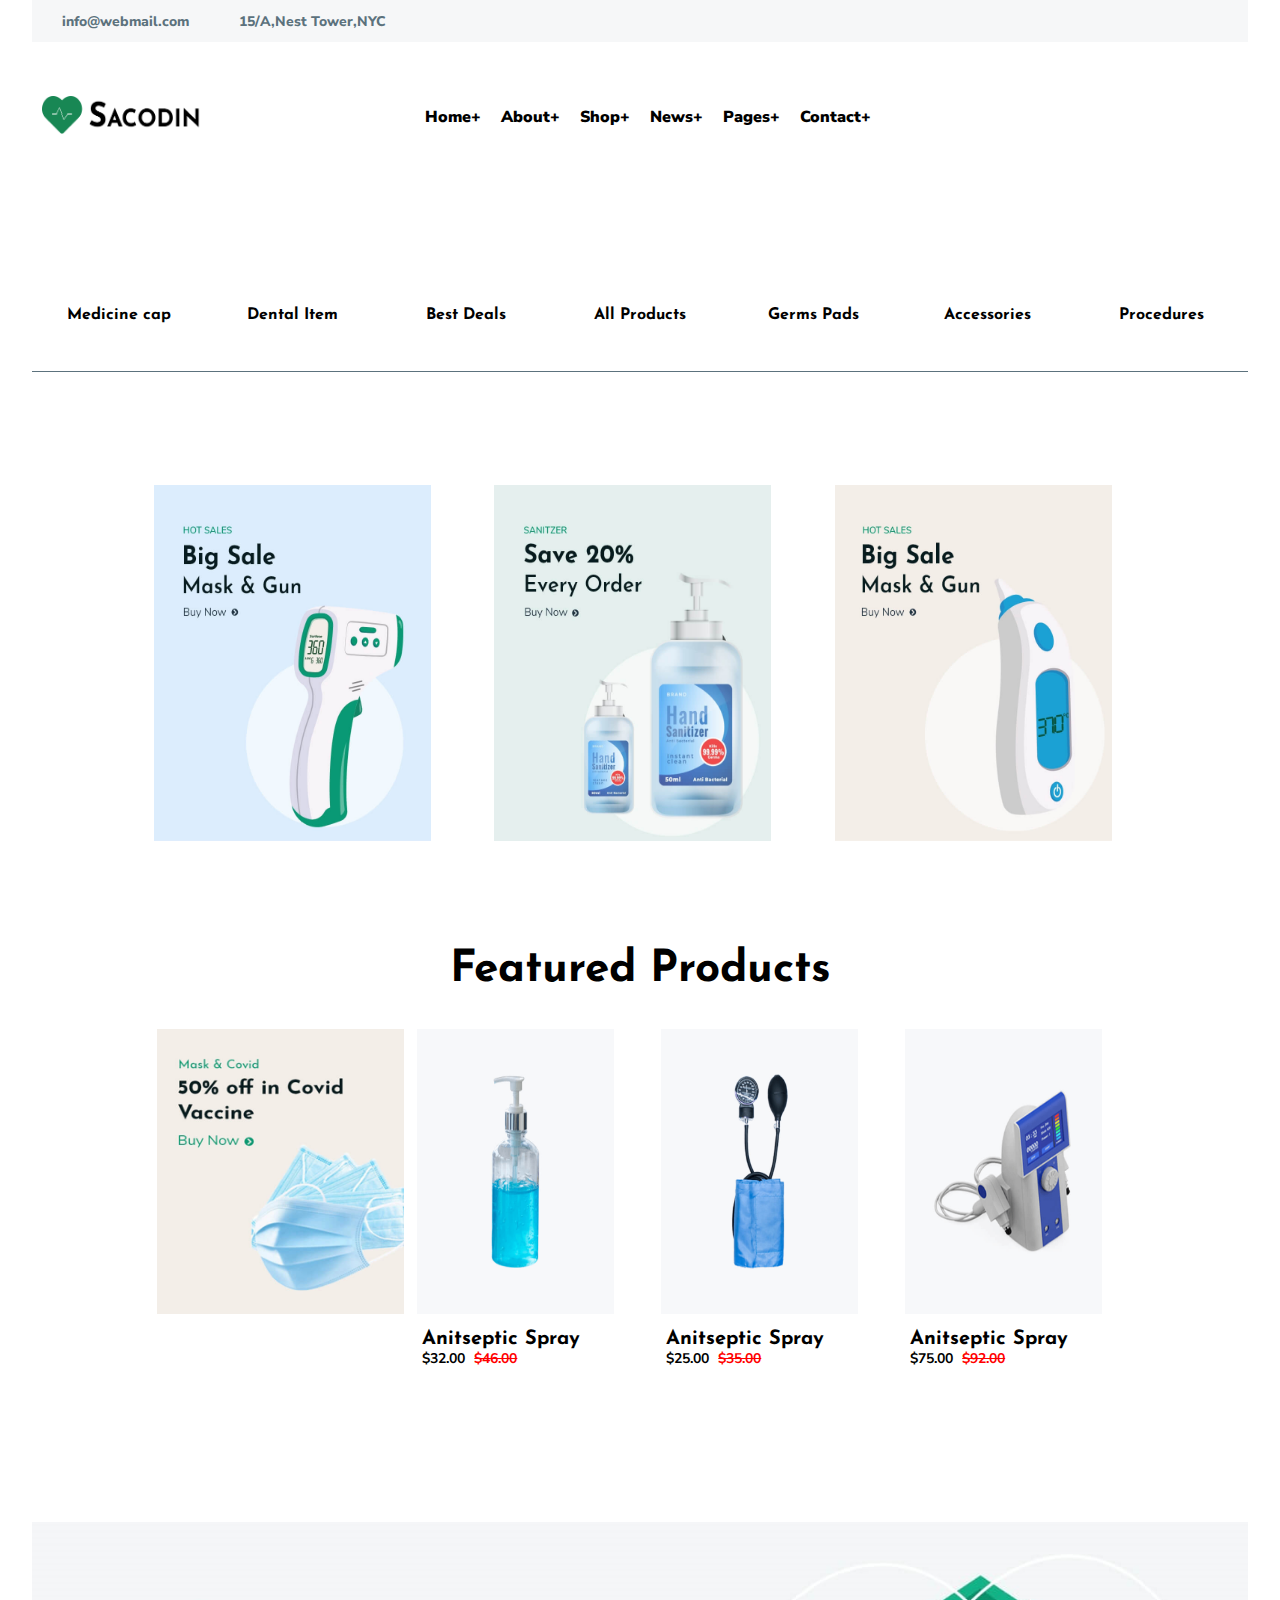
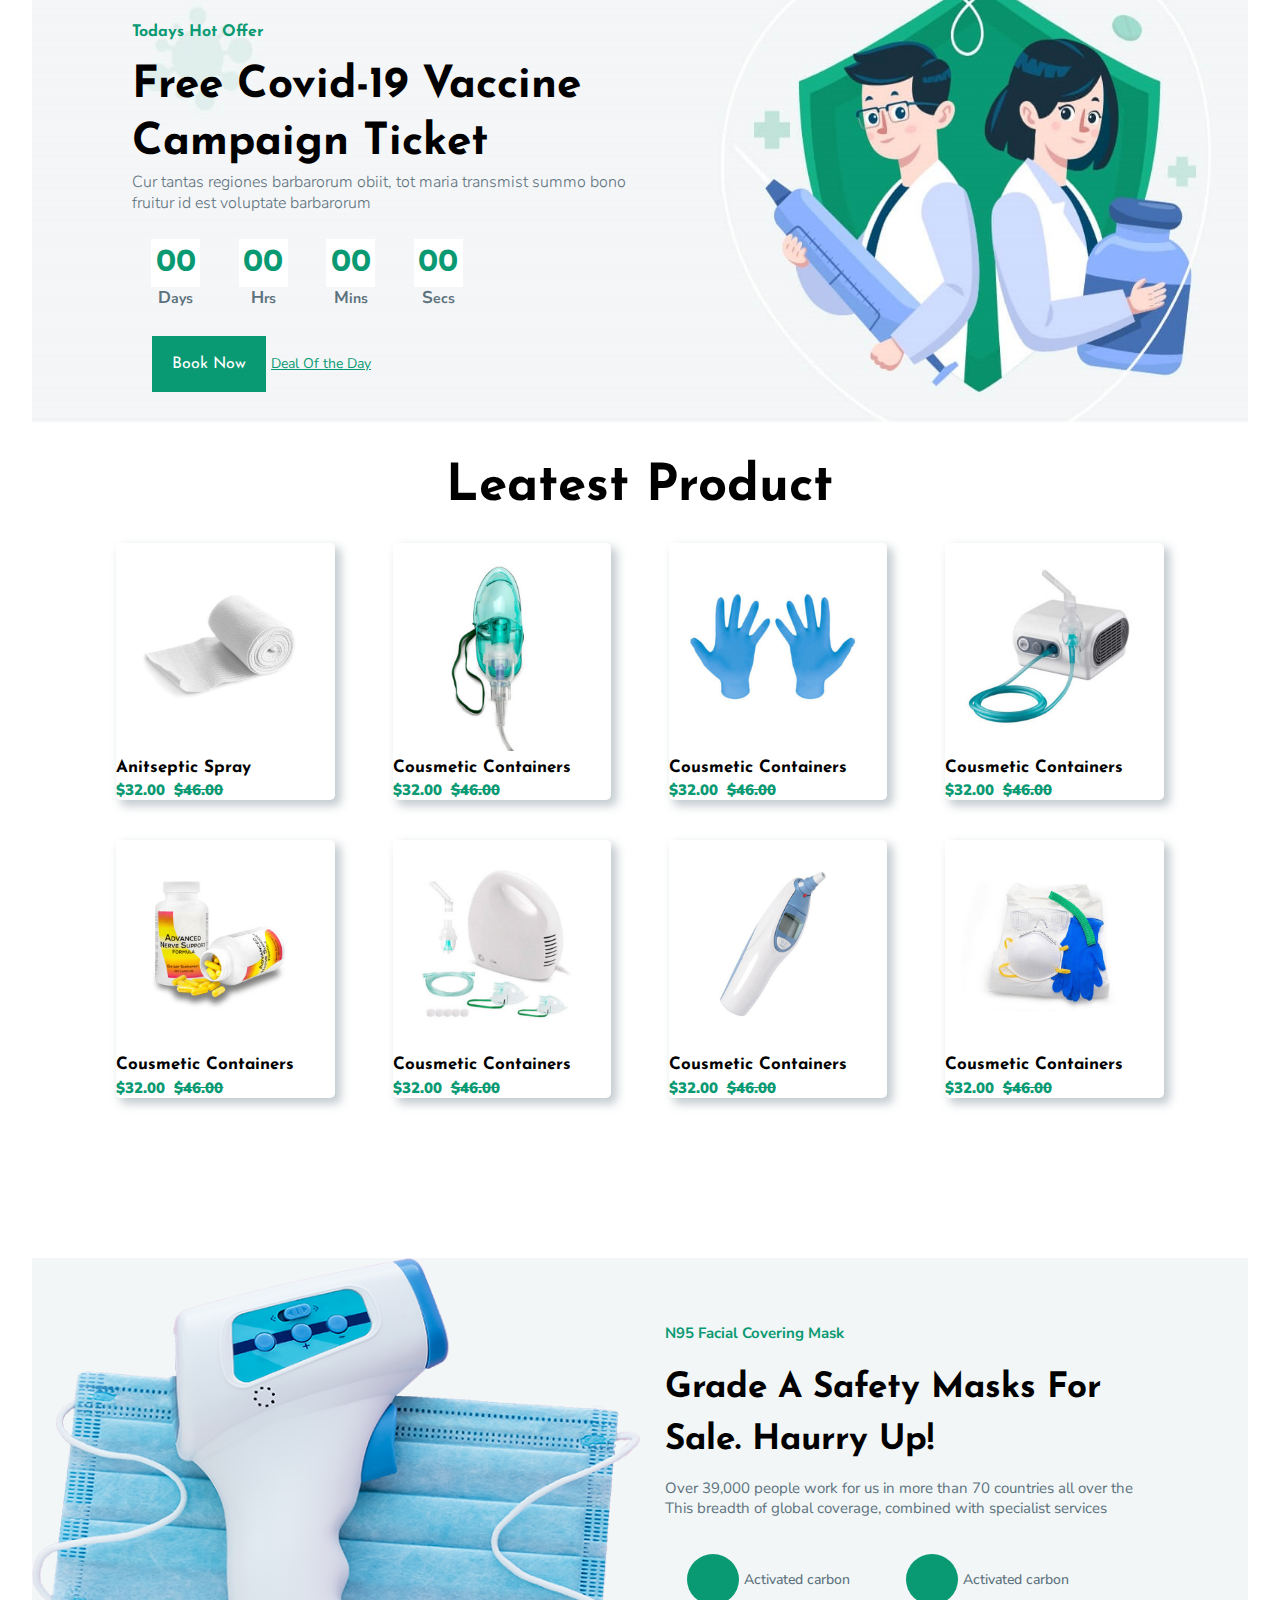
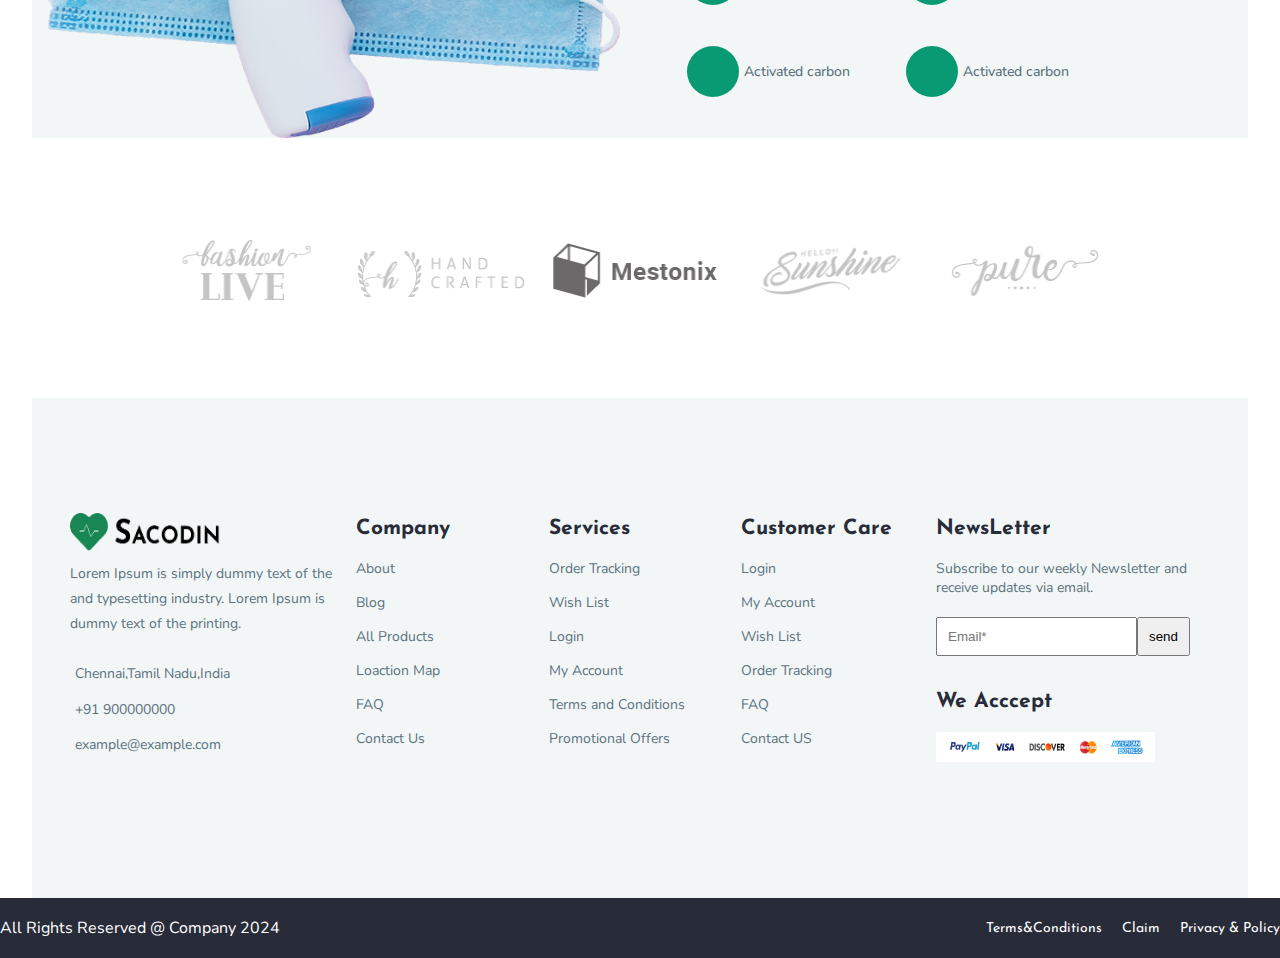
==== commit 95c299ca: "removed" ====
--- a/index.html
+++ b/index.html
@@ -3,7 +3,7 @@
 <head>
     <meta charset="UTF-8">
     <meta name="viewport" content="width=device-width, initial-scale=1.0">
-    <title>Vicodin-Medical eCommerce</title>
+    <title>Vicodin-Medical eCommerce - niresh singlepage project</title>
     <link rel="stylesheet" href="./index.css">
     <link rel="stylesheet" href="https://cdnjs.cloudflare.com/ajax/libs/font-awesome/6.6.0/css/all.min.css" integrity="sha512-Kc323vGBEqzTmouAECnVceyQqyqdsSiqLQISBL29aUW4U/M7pSPA/gEUZQqv1cwx4OnYxTxve5UMg5GT6L4JJg==" crossorigin="anonymous" referrerpolicy="no-referrer" />
     <link rel="shortcut icon" href="./logo.png" type="image/x-icon">
@@ -49,7 +49,7 @@
                 </div>
             </div>
             <!-- Main hero section  -->
-            <nav class="mainhero">
+            <!-- <nav class="mainhero">
                 <div class="mainheroimg">
                     <img src="./images/13.jpg" alt="img">
                 </div>
@@ -66,7 +66,7 @@
                         <a href="#shopnow">Shop Now</a>
                     </div>
                 </div>
-            </nav>
+            </nav> -->
             <section class="products">
                 <div class="productcontainer">
                     <div class="productitems productitems1">
@@ -128,7 +128,7 @@
                 </div>
             </section>
             <!-- Next to the products -->
-             <section class="medicalgoods">
+             <!-- <section class="medicalgoods">
                 <div class="goodscontainer">
                     <div class="medicalgoodsimg">
                         <img src="./images/MedicalGoods.png" alt="">
@@ -165,7 +165,7 @@
                         </div>
                     </div> 
                 </div>
-             </section>
+             </section> -->
              <!--Next to medical goods section banner section  -->
             <section class="banner">
                 <div class="bannercontainer">
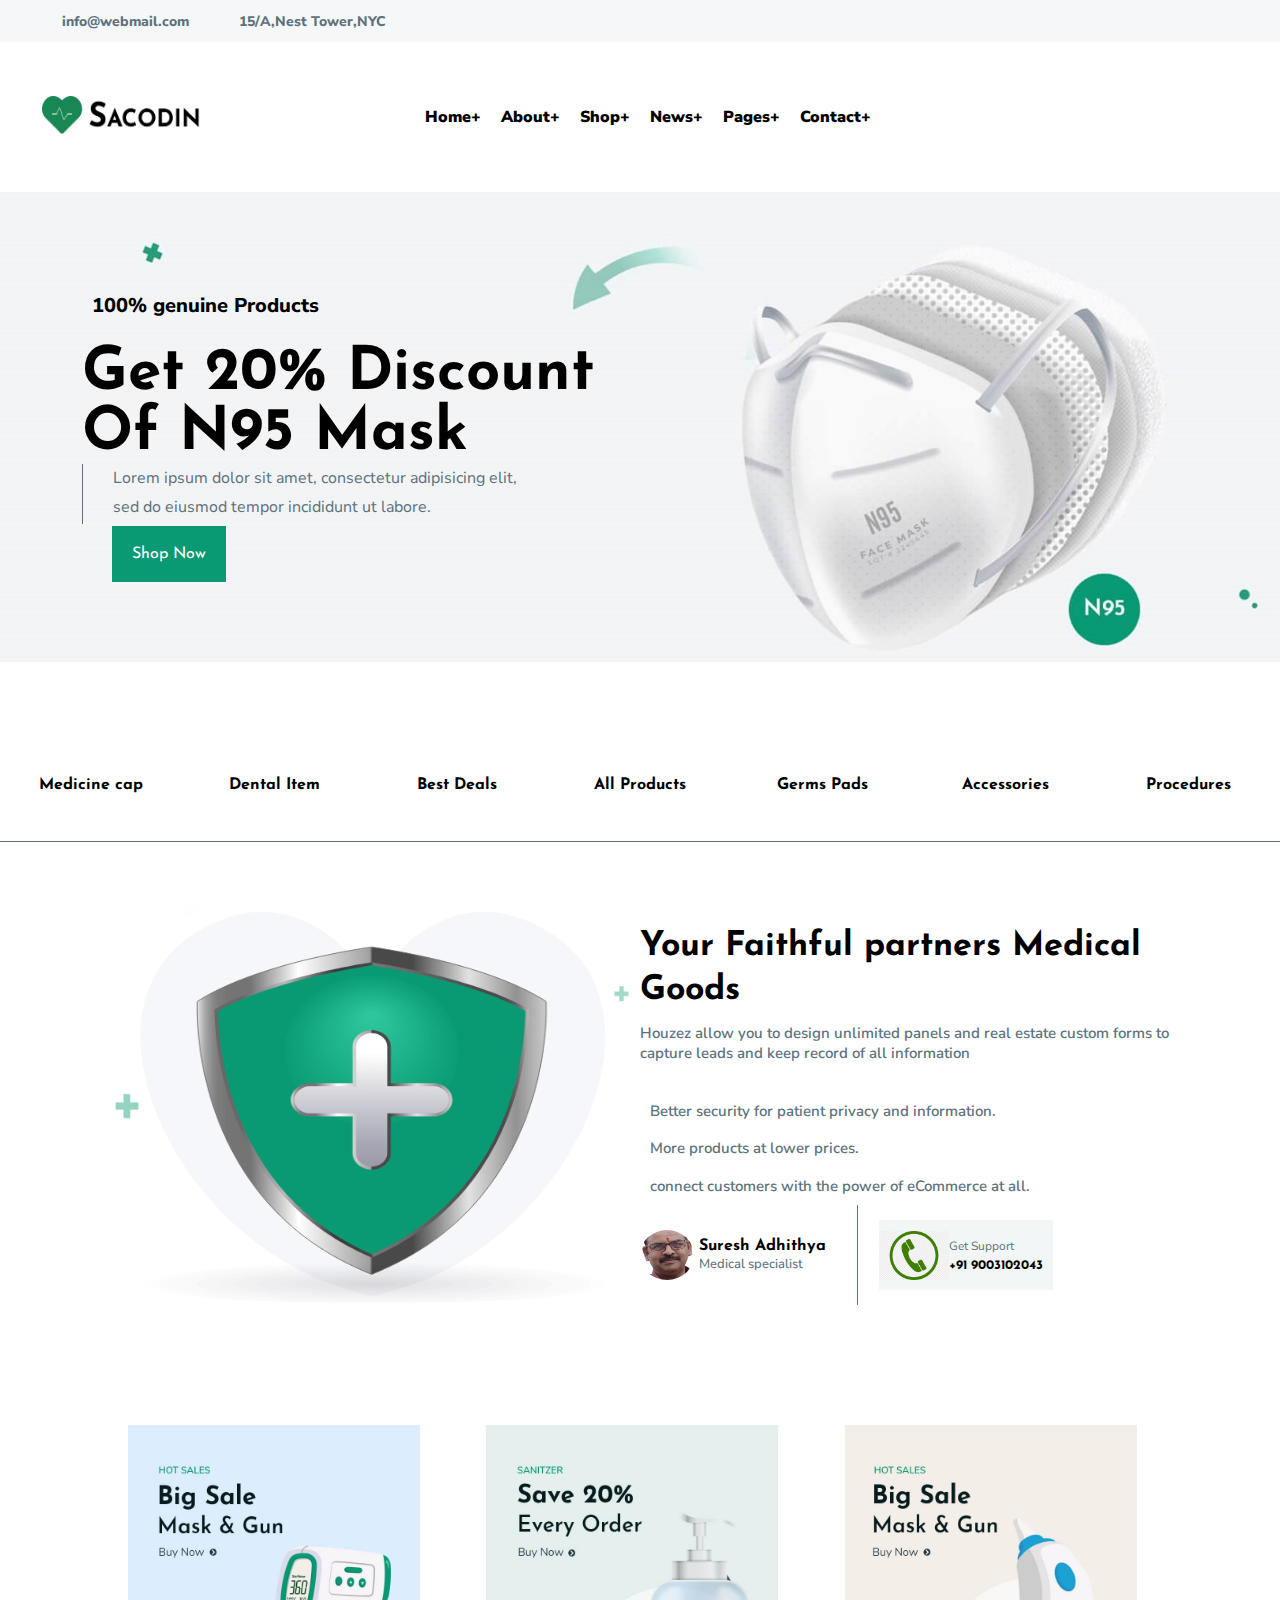
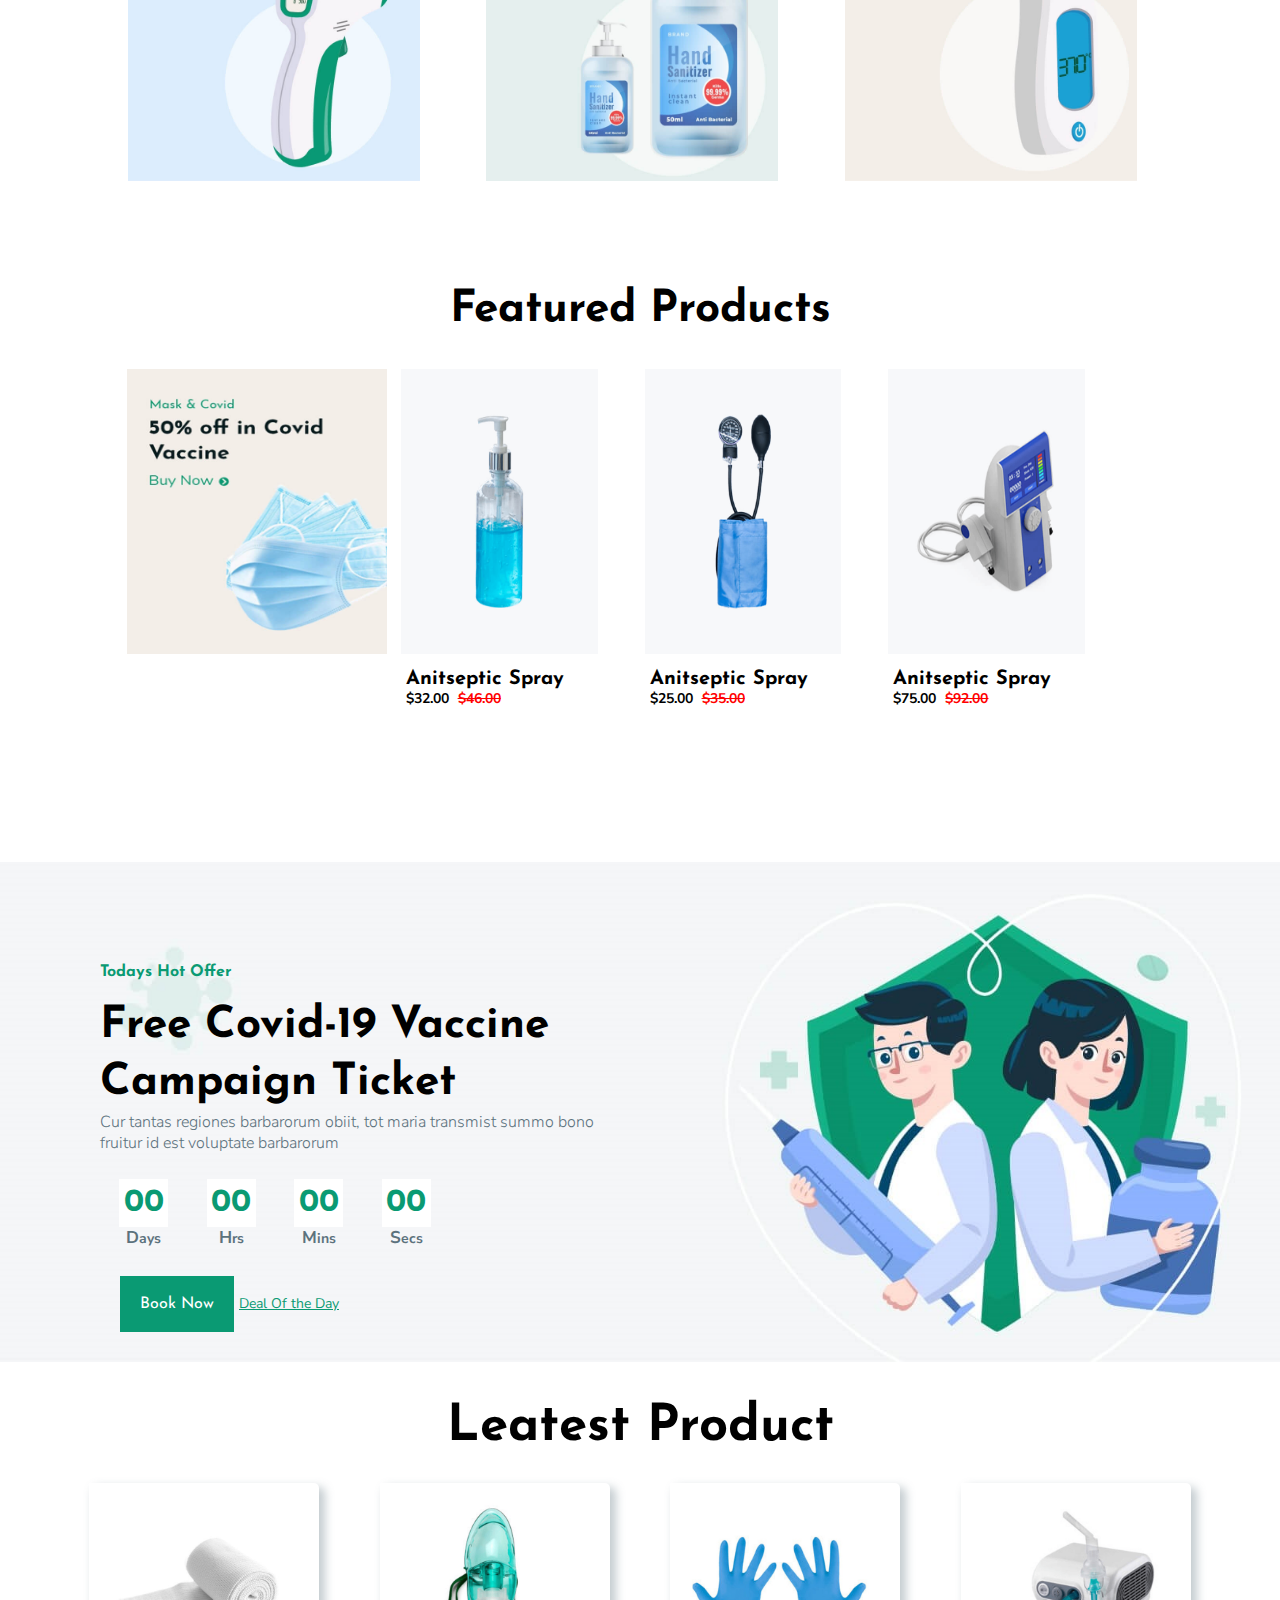
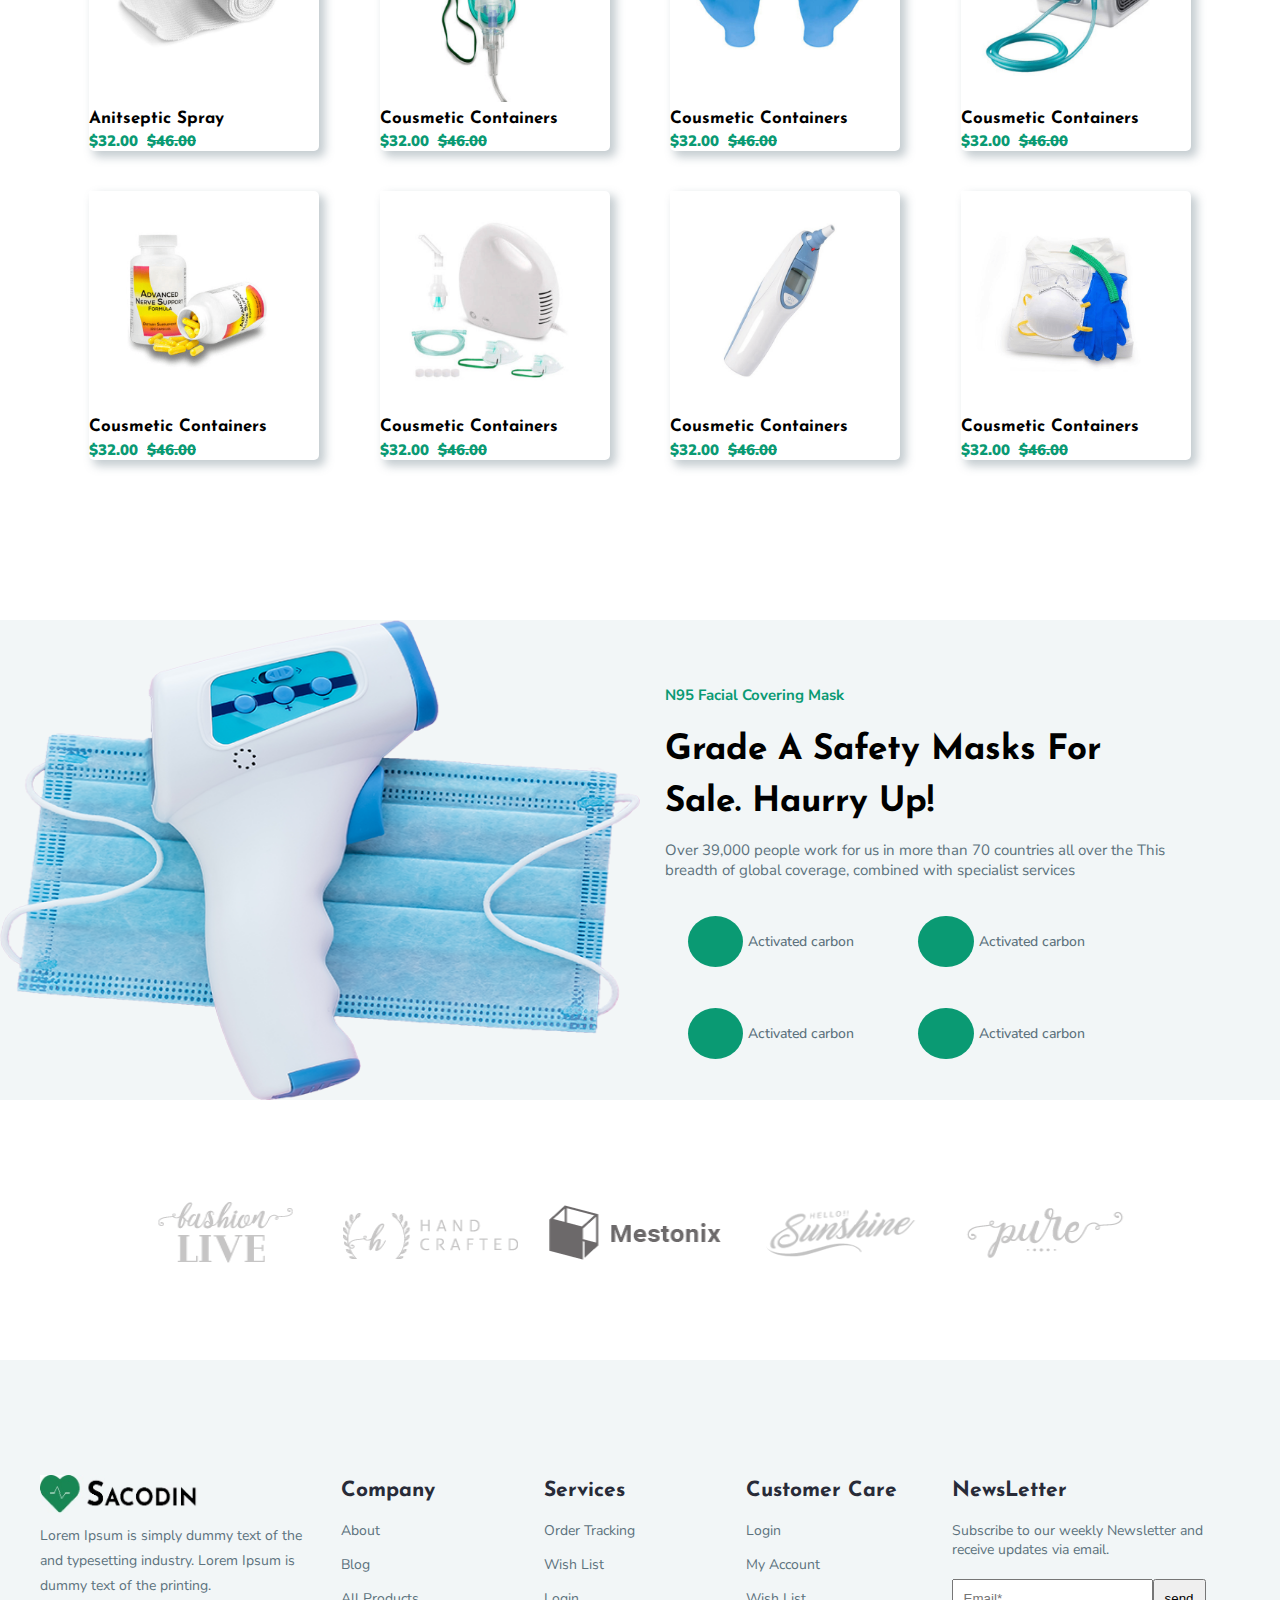
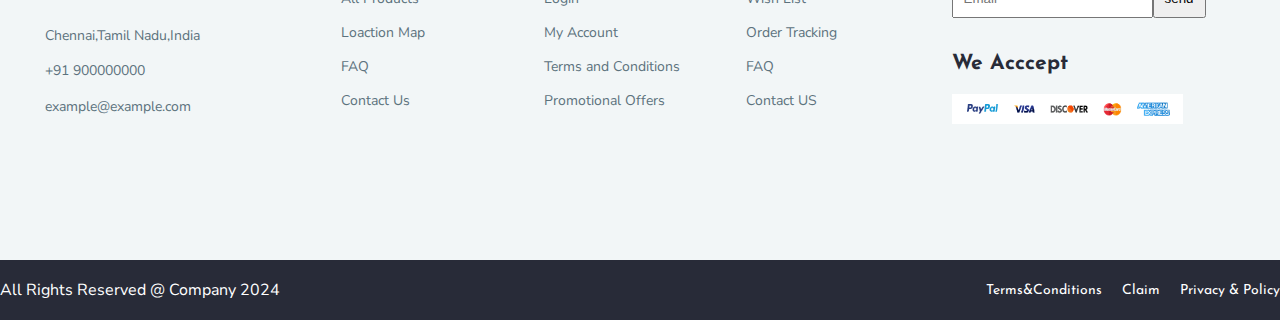
==== commit 6f11a8dc: "updated" ====
--- a/index.html
+++ b/index.html
@@ -22,40 +22,46 @@
                     <li><a href="#instagram"><i class="fa-brands fa-instagram fa-xl"></i></a></li>
                 </ul>
             </div>
-            <div class="navheader">
-                <div class="navheaderlogo">
-                    <div class="companylogo"><a href="./index.html"><img src="./images/sacodin.jpg" alt="img" width="159px" height="38px"></a></div>
-                    <div class="navheadermenu">
-                        <ul class="navheadermenulist">
-                            <li><a href="#Home">Home+</a></li>
-                            <li><a href="./AboutUS.html ">About+</a></li>
-                            <li><a href="#Shop">Shop+</a></li>
-                            <li><a href="#News">News+</a></li>
-                            <li><a href="#Pages">Pages+</a></li>
-                            <li><a href="#Contact">Contact+</a></li>
-                        </ul>
-                    </div>
-                    <div class="navheadericon">
-                        <div class="navicon">
-                            <a href="#search"><i class="fa-solid fa-magnifying-glass fa-2xl naviconlog" ></i></i></a>
-                        </div>
-                        <div class="navicon">
-                            <a href="#account"><i class="fa-regular fa-user fa-2xl naviconlog" ></i></a>
-                        </div>
-                        <div class="navicon">
-                            <a href="#cart"><i class="fa-solid fa-cart-shopping fa-2xl naviconlog"></i></a>
-                        </div>
-                    </div>
-                </div>
-            </div>
-            <!-- Main hero section  -->
-            <!-- <nav class="mainhero">
-                <div class="mainheroimg">
-                    <img src="./images/13.jpg" alt="img">
-                </div>
-                <div class="mainherocont">
-                    <h6 class="genuine"><i class="fa-solid fa-syringe fa-lg" style="color: #0a9a73;"></i>100% genuine Products</h6>
-                    <h1>Get 20% Discount Of N95 Mask
+        </div>
+    </nav>    
+    <div class="navheader">
+        <div class="container">
+            <div class="navheaderlogo">
+                <div class="companylogo"><a href="./index.html"><img src="./images/sacodin.jpg" alt="img" width="159px" height="38px"></a></div>
+                <div class="navheadermenu">
+                    <ul class="navheadermenulist">
+                        <li><a href="#Home">Home+</a></li>
+                        <li><a href="./AboutUS.html ">About+</a></li>
+                        <li><a href="#Shop">Shop+</a></li>
+                        <li><a href="#News">News+</a></li>
+                        <li><a href="#Pages">Pages+</a></li>
+                        <li><a href="#Contact">Contact+</a></li>
+                    </ul>
+                </div>
+                <div class="navheadericon">
+                    <div class="navicon">
+                        <a href="#search"><i class="fa-solid fa-magnifying-glass fa-2xl naviconlog" ></i></i></a>
+                    </div>
+                    <div class="navicon">
+                        <a href="#account"><i class="fa-regular fa-user fa-2xl naviconlog" ></i></a>
+                    </div>
+                    <div class="navicon">
+                        <a href="#cart"><i class="fa-solid fa-cart-shopping fa-2xl naviconlog"></i></a>
+                    </div>
+                </div>
+            </div>
+        </div>
+        
+    </div>
+    <!-- Main hero section  -->
+    <section>
+        <div class="mainheroimg">
+            <div class="container">
+                <div class="mainheocontent">
+                    <h6><i class="fa-solid fa-syringe fa-lg" style="color: #0a9a73;"></i>100% genuine Products</h6>
+                    <h1>Get 20% Discount 
+                        <br>
+                        Of N95 Mask
                     </h1>
                     <div class="mainherocont2">
                         <p>
@@ -66,508 +72,506 @@
                         <a href="#shopnow">Shop Now</a>
                     </div>
                 </div>
-            </nav> -->
-            <section class="products">
-                <div class="productcontainer">
-                    <div class="productitems productitems1">
-                        <div class="productlogo">
-                            <a href="#Medicine cap"><i class="fa-solid fa-bong fa-2xl" ></i></a>
-                        </div>
-                        <div class="productcontent">
-                            <h4>Medicine cap</h4>
-                        </div>
-                    </div>
-                    <div class="productitems productitems2">
-                        <div class="productlogo">
-                            <a href="#Dental Items"><i class="fa-solid fa-tooth fa-2xl"></i></a>
-                        </div>
-                        <div class="productcontent">
-                            <h4>Dental Item</h4>
-                        </div>
-                    </div>
-                    <div class="productitems productitems3">
-                        <div class="productlogo">
-                            <a href="#Best Deals"><i class="fa-solid fa-microscope fa-2xl" ></i></a>
-                        </div>
-                        <div class="productcontent">
-                            <h4>Best Deals</h4>
-                        </div>
-                    </div>
-                    <div class="productitems productitems4">
-                        <div class="productlogo">
-                            <a href="#All Product"><i class="fa-solid fa-syringe fa-2xl"></i></a>
-                        </div>
-                        <div class="productcontent">
-                            <h4>All Products</h4>
-                        </div>
-                    </div>
-                    <div class="productitems productitems5">
-                        <div class="productlogo">
-                            <a class="germs" href="#Germs Pads"><i class="fa-solid fa-stethoscope fa-2xl" ></i></a>
-                        </div>
-                        <div class="productcontent">
-                            <h4>Germs Pads</h4>
-                        </div>
-                    </div>
-                    <div class="productitems productitems6">
-                        <div class="productlogo">
-                            <a href="#Accessories"><i class="fa-solid fa-hand-holding-medical fa-2xl" ></i></a>
-                        </div>
-                        <div class="productcontent">
-                            <h4>Accessories</h4>
-                        </div>
-                    </div>
-                    <div class="productitems productitems1">
-                        <div class="productlogo">
-                            <a href="#Procedures"><i class="fa-solid fa-bed-pulse fa-2xl"></i></a>
-                        </div>
-                        <div class="productcontent">
-                            <h4>Procedures</h4>
-                        </div>
-                    </div>
-                </div>
-            </section>
-            <!-- Next to the products -->
-             <!-- <section class="medicalgoods">
-                <div class="goodscontainer">
-                    <div class="medicalgoodsimg">
-                        <img src="./images/MedicalGoods.png" alt="">
-                    </div>
-                    <div class="medicalgoodscontent">
-                        <h1>Your Faithful partners Medical Goods</h1>
-                        <p>Houzez allow you to design unlimited panels and real estate custom forms to capture leads and keep record of all information</p>
-                        <ul class="medicalcheckbox">
-                            <li><i class="fa-solid fa-square-check fa-2xl" style="color: #0a9a73;"></i> Better security for patient privacy and information.</li>
-                            <li><i class="fa-solid fa-square-check fa-2xl" style="color: #0a9a73;"></i> More products at lower prices.</li>
-                            <li><i class="fa-solid fa-square-check fa-2xl" style="color: #0a9a73;"></i> connect customers with the power of eCommerce at all.</li>
+            </div>
+        </div>
+    </section>
+    <section class="products">
+        <div class="productcontainer">
+            <div class="productitems productitems1">
+                <div class="productlogo">
+                    <a href="#Medicine cap"><i class="fa-solid fa-bong fa-2xl" ></i></a>
+                </div>
+                <div class="productcontent">
+                    <h4>Medicine cap</h4>
+                </div>
+            </div>
+            <div class="productitems productitems2">
+                <div class="productlogo">
+                    <a href="#Dental Items"><i class="fa-solid fa-tooth fa-2xl"></i></a>
+                </div>
+                <div class="productcontent">
+                    <h4>Dental Item</h4>
+                </div>
+            </div>
+            <div class="productitems productitems3">
+                <div class="productlogo">
+                    <a href="#Best Deals"><i class="fa-solid fa-microscope fa-2xl" ></i></a>
+                </div>
+                <div class="productcontent">
+                    <h4>Best Deals</h4>
+                </div>
+            </div>
+            <div class="productitems productitems4">
+                <div class="productlogo">
+                    <a href="#All Product"><i class="fa-solid fa-syringe fa-2xl"></i></a>
+                </div>
+                <div class="productcontent">
+                    <h4>All Products</h4>
+                </div>
+            </div>
+            <div class="productitems productitems5">
+                <div class="productlogo">
+                    <a class="germs" href="#Germs Pads"><i class="fa-solid fa-stethoscope fa-2xl" ></i></a>
+                </div>
+                <div class="productcontent">
+                    <h4>Germs Pads</h4>
+                </div>
+            </div>
+            <div class="productitems productitems6">
+                <div class="productlogo">
+                    <a href="#Accessories"><i class="fa-solid fa-hand-holding-medical fa-2xl" ></i></a>
+                </div>
+                <div class="productcontent">
+                    <h4>Accessories</h4>
+                </div>
+            </div>
+            <div class="productitems productitems1">
+                <div class="productlogo">
+                    <a href="#Procedures"><i class="fa-solid fa-bed-pulse fa-2xl"></i></a>
+                </div>
+                <div class="productcontent">
+                    <h4>Procedures</h4>
+                </div>
+            </div>
+        </div>
+    </section>
+    <!-- Next to the products -->
+    <section class="medicalgoods">
+        <div class="goodscontainer">
+            <div class="medicalgoodsimg">
+                <img src="./images/MedicalGoods.png" alt="">
+            </div>
+            <div class="medicalgoodscontent">
+                <h1>Your Faithful partners Medical Goods</h1>
+                <p>Houzez allow you to design unlimited panels and real estate custom forms to capture leads and keep record of all information</p>
+                <ul class="medicalcheckbox">
+                    <li><i class="fa-solid fa-square-check fa-2xl" style="color: #0a9a73;"></i> Better security for patient privacy and information.</li>
+                    <li><i class="fa-solid fa-square-check fa-2xl" style="color: #0a9a73;"></i> More products at lower prices.</li>
+                    <li><i class="fa-solid fa-square-check fa-2xl" style="color: #0a9a73;"></i> connect customers with the power of eCommerce at all.</li>
+                </ul>
+                <div class="aboutauthors">
+                    <div class="author">
+                        <div class="authorimg">
+                            <img src="./images/Doc_image.png" alt="">
+                        </div>
+                        <div class="authorname">
+                            <h4>Suresh Adhithya</h4>
+                            <small>Medical specialist</small>
+                        </div>
+                    </div>
+                    <div class="address">
+                        <div class="addresscontainer">
+                            <div class="addresslogo">
+                                <img src="./images/call_image.png" alt="">
+                            </div>
+                            <div class="addressdetails">
+                                <h5>Get Support</h5>
+                                <h4>+91 9003102043</h4>
+                            </div>
+                        </div>
+                    </div>
+                </div>
+            </div> 
+        </div>
+    </section>
+    <!--Next to medical goods section banner section  -->
+    <section class="banner">
+        <div class="bannercontainer">
+            <div class="bannerimg">
+                <a href="#shop"><img src="./images/banner_img1.jpg" alt="Image"></a>
+            </div>
+            <div class="bannerimg">
+                <a href="#shop"><img src="./images/Banner_img2.jpg" alt="Image"></a>
+            </div>
+            <div class="bannerimg bannerimg3">
+                <a href="#shop"><img src="./images/banner_img3.jpg" alt="Image"></a>
+            </div>
+        </div>
+    </section>
+    <!-- Nwxt to banner it is featured products -->
+    <section class="featuredProducts">
+        <div class="featurecontainer">
+            <div class="featurecontent">
+                <h1>Featured Products</h1>
+            </div>
+            <div class="featureproductimgcont">
+                <div class="featuredproductimg">
+                    <a href="#shop"><img class="featureoffer" src="./images/Featured_img1.jpg" alt="Image"></a>
+                </div>
+                <div class="featureproductimgcontainer">
+                    <div class="featuredproductimg1">
+                        <a href="#shop"><img src="./images/Feature_img2.png" alt="Image"></a>
+                    </div>
+                    <div class="featureproductnames">
+                        <h4 class="featureproductimgname">Anitseptic Spray</h4>
+                        <h5 class="featureproductamt1">$32.00</h5>
+                        <h5 class="featureproductamt2">$46.00</h5>
+                    </div>
+                </div>
+                    
+            <div class="featureproductimgcontainer">
+                <div class="featuredproductimg1">
+                    <a href="#shop"><img src="./images/Feature_img3.png" alt="Image"></a>
+                </div>
+                <div class="featureproductnames">
+                    <h4 class="featureproductimgname">Anitseptic Spray</h4>
+                    <h5 class="featureproductamt1">$25.00</h5>
+                    <h5 class="featureproductamt2">$35.00</h5>
+                </div>
+            </div>
+            <div class="featureproductimgcontainer">
+                <div class="featuredproductimg1">
+                    <a href="#shop"><img src="./images/Feature_img4.png " alt="Image"></a>
+                </div>
+                <div class="featureproductnames">
+                    <h4 class="featureproductimgname">Anitseptic Spray</h4>
+                    <h5 class="featureproductamt1">$75.00</h5>
+                    <h5 class="featureproductamt2">$92.00</h5>
+                </div>
+            </div>
+        </div>
+    </section>
+    <!-- next to feature product -->
+    <section class="todaysoffer">
+        <div class="todaysoffercontainer">
+            <div class="todaysofferimg"><img src="./images/todayofferimg.jpg" alt=""></div>
+            <div class="todaysoffercontent">
+                <h5>Todays Hot Offer</h5>
+                <h2>Free Covid-19 Vaccine Campaign Ticket</h2>
+                <p>Cur tantas regiones barbarorum obiit, tot maria transmist summo bono fruitur id est voluptate barbarorum</p>
+                <div class="countdown">
+                    <div class="single">
+                        <h1>00</h1>
+                        <p>Days</p>
+                    </div>
+                    <div class="single">
+                        <h1>00</h1>
+                        <p>Hrs</p>
+                    </div>
+                    <div class="single">
+                        <h1>00</h1>
+                        <p>Mins</p>
+                    </div>
+                    <div class="single">
+                        <h1>00</h1>
+                        <p>Secs</p>
+                    </div>
+                </div>
+                <div class="BookNow">
+                    <a href="#shop" target="_self" class="Booknowbutton">Book Now</a>
+                    <a href="#shop" class="dealday">Deal Of the Day</a>
+                </div>
+            </div>
+        </div>
+    </section>
+    <!-- next to Todays offer this is latest product-->
+    <section class="latestproduct">
+        <div class="latestproductcontainer">
+            <div class="latestproductcontent">
+                <h2>Leatest Product</h2>
+            </div>
+            <div class="latestproductimg">
+                <div class="lproduct-container lproduct-container1">
+                    <div class="lproduct-img">
+                        <a href="#shop">
+                            <img src="./images/LatestPRoductimg1.png" alt="">
+                        </a>
+                    </div>
+                    <div class="lproduct-name">
+                        <h5>Anitseptic Spray</h5>
+                        <h6>$32.00</h6>
+                        <h6 class="strikeamt">$46.00</h6>
+                    </div>    
+                </div>
+                <div class="lproduct-container lproduct-container2">
+                    <div class="lproduct-img">
+                        <a href="#shop">
+                            <img src="./images/LatestPRoductimg2.png" alt="">
+                        </a>
+                    </div>
+                    <div class="lproduct-name">
+                        <h5>Cousmetic Containers</h5>
+                        <h6>$32.00</h6>
+                        <h6 class="strikeamt">$46.00</h6>
+                    </div>    
+                </div>
+                <div class="lproduct-container lproduct-container3">
+                    <div class="lproduct-img">
+                        <a href="#shop">
+                            <img src="./images/LatestPRoductimg3.png" alt="">
+                        </a>
+                    </div>
+                    <div class="lproduct-name">
+                        <h5>Cousmetic Containers</h5>
+                        <h6>$32.00</h6>
+                        <h6 class="strikeamt">$46.00</h6>
+                    </div>    
+                </div>
+                <div class="lproduct-container lproduct-container4">
+                    <div class="lproduct-img">
+                        <a href="#shop">
+                            <img src="./images/LatestPRoductimg4.png" alt="">
+                        </a>
+                    </div>
+                    <div class="lproduct-name">
+                        <h5>Cousmetic Containers</h5>
+                        <h6>$32.00</h6>
+                        <h6 class="strikeamt">$46.00</h6>
+                    </div>    
+                </div>
+                <div class="lproduct-container lproduct-container5">
+                    <div class="lproduct-img">
+                        <a href="#shop">
+                            <img src="./images/LatestPRoductimg5.png" alt="">
+                        </a>
+                    </div>
+                    <div class="lproduct-name">
+                        <h5>Cousmetic Containers</h5>
+                        <h6>$32.00</h6>
+                        <h6 class="strikeamt">$46.00</h6>
+                    </div>    
+                </div>
+                <div class="lproduct-container lproduct-container6">
+                    <div class="lproduct-img">
+                        <a href="#shop">
+                            <img src="./images/LatestPRoductimg6.png" alt="">
+                        </a>
+                    </div>
+                    <div class="lproduct-name">
+                        <h5>Cousmetic Containers</h5>
+                        <h6>$32.00</h6>
+                        <h6 class="strikeamt">$46.00</h6>
+                    </div>    
+                </div>
+                <div class="lproduct-container lproduct-container7">
+                    <div class="lproduct-img">
+                        <a href="#shop">
+                            <img src="./images/LatestPRoductimg7.png" alt="">
+                        </a>
+                    </div>
+                    <div class="lproduct-name">
+                        <h5>Cousmetic Containers</h5>
+                        <h6>$32.00</h6>
+                        <h6 class="strikeamt">$46.00</h6>
+                    </div>    
+                </div>
+                <div class="lproduct-container lproduct-container8">
+                    <div class="lproduct-img">
+                        <a href="#shop">
+                            <img src="./images/LatestPRoductimg8.png" alt="">
+                        </a>
+                    </div>
+                    <div class="lproduct-name">
+                        <h5>Cousmetic Containers</h5>
+                        <h6>$32.00</h6>
+                        <h6 class="strikeamt">$46.00</h6>
+                    </div>    
+                </div>
+            </div>
+        </div>
+    </section>
+    <!-- Next to the Latest product this is Product area -->
+    <section class="productarea">
+        <div class="productareacontainer">
+            <div class="productareaimg">
+                <img src="./images/Productarea.png" alt="">
+            </div>
+            <div class="productareacontent">
+                <div class="pacontent-container">
+                    <h4>N95 Facial Covering Mask</h4>
+                    <h2>Grade A Safety Masks For Sale. Haurry Up!</h2>
+                    <p>Over 39,000 people work for us in more than 70 countries all over the This breadth of global coverage, combined with specialist services</p>
+                    <div class="pacontent-list">
+                        <div class="pacontent-item">
+                            <div class="pacontent-background">
+                                <i class="fa-solid fa-house fa-xl pacontnet-logo"></i>
+                            </div>
+                            <div class="pacontent-content">
+                                Activated carbon
+                            </div>
+                        </div>
+                        <div class="pacontent-item">
+                            <div class="pacontent-background">
+                                <i class="fa-solid fa-house fa-xl pacontnet-logo"></i>
+                            </div>
+                            <div class="pacontent-content">
+                                Activated carbon
+                            </div>
+                        </div>
+                        <div class="pacontent-item">
+                            <div class="pacontent-background">
+                                <i class="fa-solid fa-house fa-xl pacontnet-logo"></i>
+                            </div>
+                            <div class="pacontent-content">
+                                Activated carbon
+                            </div>
+                        </div>
+                        <div class="pacontent-item">
+                            <div class="pacontent-background">
+                                <i class="fa-solid fa-house fa-xl pacontnet-logo"></i>
+                            </div>
+                            <div class="pacontent-content">
+                                Activated carbon
+                            </div>
+                        </div>
+
+                    </div>
+                </div>
+            </div>
+        </div>
+    </section>
+    <!-- next to product area this is brand logo area -->
+    <section class="BarndLogoArea">
+        <div class="BrandLogoContainer">
+            <div class="BrandLogoItems">
+                <img src="./images/BrandLogoimg1.png" alt="">
+            </div>
+            <div class="BrandLogoItems">
+                <img src="./images/BrandLogoimg2.png" alt="">
+            </div>
+            <div class="BrandLogoItems">
+                <img src="./images/BrandLogoimg3.png" alt="">
+            </div>
+            <div class="BrandLogoItems">
+                <img src="./images/BrandLogoimg4.png" alt="">
+            </div>
+            <div class="BrandLogoItems">
+                <img src="./images/BrandLogoimg5.png" alt="">
+            </div>
+        </div>
+    </section>
+    <footer>
+        <div class="footercontainer">
+            <div class="sacodinaddress">
+                <div class="sacodincontainer">
+                    <div class="sacodinlogo">
+                        <img src="./images/sacodinlogo.jpg" alt="logo">
+                    </div>
+                    <p>Lorem Ipsum is simply dummy text of the and typesetting industry. Lorem Ipsum is dummy text of the printing.</p>
+                    <div class="footeraddress">
+                        <ul>
+                            <li class="footeraddressicon">
+                                <i class="fa-solid fa-location-dot"></i>
+                                <p>Chennai,Tamil Nadu,India</p>
+                            </li>
+                            <li class="footeraddressicon">
+                                <i class="fa-solid fa-phone-volume"></i>
+                                <p>+91 900000000</p>
+                            </li>
+                            <li class="footeraddressicon">
+                                <i class="fa-solid fa-envelope"></i>
+                                <p>example@example.com</p>
+                            </li>
                         </ul>
-                        <div class="aboutauthors">
-                            <div class="author">
-                                <div class="authorimg">
-                                    <img src="./images/Doc_image.png" alt="">
-                                </div>
-                                <div class="authorname">
-                                    <h4>Suresh Adhithya</h4>
-                                    <small>Medical specialist</small>
-                                </div>
-                            </div>
-                            <div class="address">
-                                <div class="addresscontainer">
-                                    <div class="addresslogo">
-                                        <img src="./images/call_image.png" alt="">
-                                    </div>
-                                    <div class="addressdetails">
-                                        <h5>Get Support</h5>
-                                        <h4>+91 9003102043</h4>
-                                    </div>
-                                </div>
-                            </div>
-                        </div>
-                    </div> 
-                </div>
-             </section> -->
-             <!--Next to medical goods section banner section  -->
-            <section class="banner">
-                <div class="bannercontainer">
-                    <div class="bannerimg">
-                        <a href="#shop"><img src="./images/banner_img1.jpg" alt="Image"></a>
-                    </div>
-                    <div class="bannerimg">
-                        <a href="#shop"><img src="./images/Banner_img2.jpg" alt="Image"></a>
-                    </div>
-                    <div class="bannerimg bannerimg3">
-                        <a href="#shop"><img src="./images/banner_img3.jpg" alt="Image"></a>
-                    </div>
-                </div>
-            </section>
-            <!-- Nwxt to banner it is featured products -->
-            <section class="featuredProducts">
-                <div class="featurecontainer">
-                    <div class="featurecontent">
-                        <h1>Featured Products</h1>
-                    </div>
-                    <div class="featureproductimgcont">
-                        <div class="featuredproductimg">
-                            <a href="#shop"><img class="featureoffer" src="./images/Featured_img1.jpg" alt="Image"></a>
-                        </div>
-                        <div class="featureproductimgcontainer">
-                            <div class="featuredproductimg1">
-                                <a href="#shop"><img src="./images/Feature_img2.png" alt="Image"></a>
-                            </div>
-                            <div class="featureproductnames">
-                                <h4 class="featureproductimgname">Anitseptic Spray</h4>
-                                <h5 class="featureproductamt1">$32.00</h5>
-                                <h5 class="featureproductamt2">$46.00</h5>
-                            </div>
-                        </div>
-                       
-                        <div class="featureproductimgcontainer">
-                            <div class="featuredproductimg1">
-                                <a href="#shop"><img src="./images/Feature_img3.png" alt="Image"></a>
-                            </div>
-                            <div class="featureproductnames">
-                                <h4 class="featureproductimgname">Anitseptic Spray</h4>
-                                <h5 class="featureproductamt1">$25.00</h5>
-                                <h5 class="featureproductamt2">$35.00</h5>
-                            </div>
-                        </div>
-                        <div class="featureproductimgcontainer">
-                            <div class="featuredproductimg1">
-                                <a href="#shop"><img src="./images/Feature_img4.png " alt="Image"></a>
-                            </div>
-                            <div class="featureproductnames">
-                                <h4 class="featureproductimgname">Anitseptic Spray</h4>
-                                <h5 class="featureproductamt1">$75.00</h5>
-                                <h5 class="featureproductamt2">$92.00</h5>
-                            </div>
-                        </div>
-                    </div>
-                </div>
-            </section>
-            <!-- next to feature product -->
-            <section class="todaysoffer">
-                <div class="todaysoffercontainer">
-                    <div class="todaysofferimg"><img src="./images/todayofferimg.jpg" alt=""></div>
-                    <div class="todaysoffercontent">
-                        <h5>Todays Hot Offer</h5>
-                        <h2>Free Covid-19 Vaccine Campaign Ticket</h2>
-                        <p>Cur tantas regiones barbarorum obiit, tot maria transmist summo bono fruitur id est voluptate barbarorum</p>
-                        <div class="countdown">
-                            <div class="single">
-                                <h1>00</h1>
-                                <p>Days</p>
-                            </div>
-                            <div class="single">
-                                <h1>00</h1>
-                                <p>Hrs</p>
-                            </div>
-                            <div class="single">
-                                <h1>00</h1>
-                                <p>Mins</p>
-                            </div>
-                            <div class="single">
-                                <h1>00</h1>
-                                <p>Secs</p>
-                            </div>
-                        </div>
-                        <div class="BookNow">
-                            <a href="#shop" target="_self" class="Booknowbutton">Book Now</a>
-                            <a href="#shop" class="dealday">Deal Of the Day</a>
-                        </div>
-                    </div>
-                </div>
-            </section>
-            <!-- next to Todays offer this is latest product-->
-            <section class="latestproduct">
-                <div class="latestproductcontainer">
-                    <div class="latestproductcontent">
-                        <h2>Leatest Product</h2>
-                    </div>
-                    <div class="latestproductimg">
-                        <div class="lproduct-container lproduct-container1">
-                            <div class="lproduct-img">
-                                <a href="#shop">
-                                    <img src="./images/LatestPRoductimg1.png" alt="">
-                                </a>
-                            </div>
-                            <div class="lproduct-name">
-                                <h5>Anitseptic Spray</h5>
-                                <h6>$32.00</h6>
-                                <h6 class="strikeamt">$46.00</h6>
-                            </div>    
-                        </div>
-                        <div class="lproduct-container lproduct-container2">
-                            <div class="lproduct-img">
-                                <a href="#shop">
-                                    <img src="./images/LatestPRoductimg2.png" alt="">
-                                </a>
-                            </div>
-                            <div class="lproduct-name">
-                                <h5>Cousmetic Containers</h5>
-                                <h6>$32.00</h6>
-                                <h6 class="strikeamt">$46.00</h6>
-                            </div>    
-                        </div>
-                        <div class="lproduct-container lproduct-container3">
-                            <div class="lproduct-img">
-                                <a href="#shop">
-                                    <img src="./images/LatestPRoductimg3.png" alt="">
-                                </a>
-                            </div>
-                            <div class="lproduct-name">
-                                <h5>Cousmetic Containers</h5>
-                                <h6>$32.00</h6>
-                                <h6 class="strikeamt">$46.00</h6>
-                            </div>    
-                        </div>
-                        <div class="lproduct-container lproduct-container4">
-                            <div class="lproduct-img">
-                                <a href="#shop">
-                                    <img src="./images/LatestPRoductimg4.png" alt="">
-                                </a>
-                            </div>
-                            <div class="lproduct-name">
-                                <h5>Cousmetic Containers</h5>
-                                <h6>$32.00</h6>
-                                <h6 class="strikeamt">$46.00</h6>
-                            </div>    
-                        </div>
-                        <div class="lproduct-container lproduct-container5">
-                            <div class="lproduct-img">
-                                <a href="#shop">
-                                    <img src="./images/LatestPRoductimg5.png" alt="">
-                                </a>
-                            </div>
-                            <div class="lproduct-name">
-                                <h5>Cousmetic Containers</h5>
-                                <h6>$32.00</h6>
-                                <h6 class="strikeamt">$46.00</h6>
-                            </div>    
-                        </div>
-                        <div class="lproduct-container lproduct-container6">
-                            <div class="lproduct-img">
-                                <a href="#shop">
-                                    <img src="./images/LatestPRoductimg6.png" alt="">
-                                </a>
-                            </div>
-                            <div class="lproduct-name">
-                                <h5>Cousmetic Containers</h5>
-                                <h6>$32.00</h6>
-                                <h6 class="strikeamt">$46.00</h6>
-                            </div>    
-                        </div>
-                        <div class="lproduct-container lproduct-container7">
-                            <div class="lproduct-img">
-                                <a href="#shop">
-                                    <img src="./images/LatestPRoductimg7.png" alt="">
-                                </a>
-                            </div>
-                            <div class="lproduct-name">
-                                <h5>Cousmetic Containers</h5>
-                                <h6>$32.00</h6>
-                                <h6 class="strikeamt">$46.00</h6>
-                            </div>    
-                        </div>
-                        <div class="lproduct-container lproduct-container8">
-                            <div class="lproduct-img">
-                                <a href="#shop">
-                                    <img src="./images/LatestPRoductimg8.png" alt="">
-                                </a>
-                            </div>
-                            <div class="lproduct-name">
-                                <h5>Cousmetic Containers</h5>
-                                <h6>$32.00</h6>
-                                <h6 class="strikeamt">$46.00</h6>
-                            </div>    
-                        </div>
-                    </div>
-                </div>
-            </section>
-            <!-- Next to the Latest product this is Product area -->
-            <section class="productarea">
-                <div class="productareacontainer">
-                    <div class="productareaimg">
-                        <img src="./images/Productarea.png" alt="">
-                    </div>
-                    <div class="productareacontent">
-                        <div class="pacontent-container">
-                            <h4>N95 Facial Covering Mask</h4>
-                            <h2>Grade A Safety Masks For Sale. Haurry Up!</h2>
-                            <p>Over 39,000 people work for us in more than 70 countries all over the This breadth of global coverage, combined with specialist services</p>
-                            <div class="pacontent-list">
-                                <div class="pacontent-item">
-                                    <div class="pacontent-background">
-                                        <i class="fa-solid fa-house fa-xl pacontnet-logo"></i>
-                                    </div>
-                                    <div class="pacontent-content">
-                                        Activated carbon
-                                    </div>
-                                </div>
-                                <div class="pacontent-item">
-                                    <div class="pacontent-background">
-                                        <i class="fa-solid fa-house fa-xl pacontnet-logo"></i>
-                                    </div>
-                                    <div class="pacontent-content">
-                                        Activated carbon
-                                    </div>
-                                </div>
-                                <div class="pacontent-item">
-                                    <div class="pacontent-background">
-                                        <i class="fa-solid fa-house fa-xl pacontnet-logo"></i>
-                                    </div>
-                                    <div class="pacontent-content">
-                                        Activated carbon
-                                    </div>
-                                </div>
-                                <div class="pacontent-item">
-                                    <div class="pacontent-background">
-                                        <i class="fa-solid fa-house fa-xl pacontnet-logo"></i>
-                                    </div>
-                                    <div class="pacontent-content">
-                                        Activated carbon
-                                    </div>
-                                </div>
-                                
-                            </div>
-                        </div>
-                    </div>
-                </div>
-            </section>
-            <!-- next to product area this is brand logo area -->
-            <section class="BarndLogoArea">
-                <div class="BrandLogoContainer">
-                    <div class="BrandLogoItems">
-                        <img src="./images/BrandLogoimg1.png" alt="">
-                    </div>
-                    <div class="BrandLogoItems">
-                        <img src="./images/BrandLogoimg2.png" alt="">
-                    </div>
-                    <div class="BrandLogoItems">
-                        <img src="./images/BrandLogoimg3.png" alt="">
-                    </div>
-                    <div class="BrandLogoItems">
-                        <img src="./images/BrandLogoimg4.png" alt="">
-                    </div>
-                    <div class="BrandLogoItems">
-                        <img src="./images/BrandLogoimg5.png" alt="">
-                    </div>
-                </div>
-            </section>
-            <footer>
-                <div class="footercontainer">
-                    <div class="sacodinaddress">
-                        <div class="sacodincontainer">
-                            <div class="sacodinlogo">
-                                <img src="./images/sacodinlogo.jpg" alt="logo">
-                            </div>
-                            <p>Lorem Ipsum is simply dummy text of the and typesetting industry. Lorem Ipsum is dummy text of the printing.</p>
-                            <div class="footeraddress">
-                                <ul>
-                                    <li class="footeraddressicon">
-                                        <i class="fa-solid fa-location-dot"></i>
-                                        <p>Chennai,Tamil Nadu,India</p>
-                                    </li>
-                                    <li class="footeraddressicon">
-                                        <i class="fa-solid fa-phone-volume"></i>
-                                        <p>+91 900000000</p>
-                                    </li>
-                                    <li class="footeraddressicon">
-                                        <i class="fa-solid fa-envelope"></i>
-                                        <p>example@example.com</p>
-                                    </li>
-                                </ul>
-                            </div>
-                            <div class="footericons">
-                                <ul>
-                                    <li><i class="fa-brands fa-facebook "></i></li>
-                                    <li><i class="fa-brands fa-twitter "></i></li>
-                                    <li><i class="fa-brands fa-linkedin"></i></li>
-                                    <li><i class="fa-brands fa-youtube"></i></li>
-                                </ul>
-                            </div>
-                        </div>
-                    </div>
-                    <div class="footercompany">
-                        <div class="companycontainer">
-                            <h4>Company</h4>
-                            <div class="footermenu">
-                                <ul>
-                                    <li>
-                                        <a href="#About">About</a>
-                                    </li>
-                                    <li>
-                                        <a href="#Blog">Blog</a>
-                                    </li>
-                                    <li>
-                                        <a href="#All Products">All Products</a>
-                                    </li>
-                                    <li>
-                                        <a href="#Loaction Map">Loaction Map</a>
-                                    </li>
-                                    <li>
-                                        <a href="#FAQ">FAQ</a>
-                                    </li>
-                                    <li>
-                                        <a href="#Contact Us">Contact Us</a>
-                                    </li>
-                                </ul>
-                            </div>
-                        </div>
-                    </div>
-                    <div class="footerservices">
-                        <div class="companycontainer">
-                            <h4>Services</h4>
-                            <div class="footermenu">
-                                <ul>
-                                    <li>
-                                        <a href="#Order Tracking">Order Tracking</a>
-                                    </li>
-                                    <li>
-                                        <a href="#Wish List">Wish List</a>
-                                    </li>
-                                    <li>
-                                        <a href="#Login">Login</a>
-                                    </li>
-                                    <li>
-                                        <a href="#My Account">My Account</a>
-                                    </li>
-                                    <li>
-                                        <a href="#Terms and Conditions">Terms and Conditions</a>
-                                    </li>
-                                    <li>
-                                        <a href="#Promotional Offers">Promotional Offers</a>
-                                    </li>
-                                </ul>
-                            </div>
-                        </div>
-                    </div>
-                    <div class="footercustomercare">
-                        <div class="companycontainer">
-                            <h4>Customer Care</h4>
-                            <div class="footermenu">
-                                <ul>
-                                    <li>
-                                        <a href="#Login">Login</a>
-                                    </li>
-                                    <li>
-                                        <a href="#My Account">My Account</a>
-                                    </li>
-                                    <li>
-                                        <a href="#Wish List">Wish List</a>
-                                    </li>
-                                    <li>
-                                        <a href="#Order Tracking">Order Tracking</a>
-                                    </li>
-                                    <li>
-                                        <a href="#FAQ">FAQ</a>
-                                    </li>
-                                    <li>
-                                        <a href="#Contact US">Contact US</a>
-                                    </li>
-                                </ul>
-                            </div>
-                        </div>
-                    </div>
-                    <div class="newsletter">
-                        <div class="newslettercontainer">
-                            <h4>NewsLetter</h4>
-                            <p>Subscribe to our weekly Newsletter and receive updates via email.</p>
-                            <div class="emailcontainer">
-                                <form action="#" method="get">
-                                    <input type="email" name="email" placeholder="Email*" >
-                                    <input type="submit" class="sendbutton" value="send">
-                                    
-                            </div>
-                            <h4>We Acccept</h4>
-                            <img src="./images/Payment option.png" alt="" >
-                        </div>
-                    </div>
-                </div>
-                
-            </footer>
+                    </div>
+                    <div class="footericons">
+                        <ul>
+                            <li><i class="fa-brands fa-facebook "></i></li>
+                            <li><i class="fa-brands fa-twitter "></i></li>
+                            <li><i class="fa-brands fa-linkedin"></i></li>
+                            <li><i class="fa-brands fa-youtube"></i></li>
+                        </ul>
+                    </div>
+                </div>
+            </div>
+            <div class="footercompany">
+                <div class="companycontainer">
+                    <h4>Company</h4>
+                    <div class="footermenu">
+                        <ul>
+                            <li>
+                                <a href="#About">About</a>
+                            </li>
+                            <li>
+                                <a href="#Blog">Blog</a>
+                            </li>
+                            <li>
+                                <a href="#All Products">All Products</a>
+                            </li>
+                            <li>
+                                <a href="#Loaction Map">Loaction Map</a>
+                            </li>
+                            <li>
+                                <a href="#FAQ">FAQ</a>
+                            </li>
+                            <li>
+                                <a href="#Contact Us">Contact Us</a>
+                            </li>
+                        </ul>
+                    </div>
+                </div>
+            </div>
+            <div class="footerservices">
+                <div class="companycontainer">
+                    <h4>Services</h4>
+                    <div class="footermenu">
+                        <ul>
+                            <li>
+                                <a href="#Order Tracking">Order Tracking</a>
+                            </li>
+                            <li>
+                                <a href="#Wish List">Wish List</a>
+                            </li>
+                            <li>
+                                <a href="#Login">Login</a>
+                            </li>
+                            <li>
+                                <a href="#My Account">My Account</a>
+                            </li>
+                            <li>
+                                <a href="#Terms and Conditions">Terms and Conditions</a>
+                            </li>
+                            <li>
+                                <a href="#Promotional Offers">Promotional Offers</a>
+                            </li>
+                        </ul>
+                    </div>
+                </div>
+            </div>
+            <div class="footercustomercare">
+                <div class="companycontainer">
+                    <h4>Customer Care</h4>
+                    <div class="footermenu">
+                        <ul>
+                            <li>
+                                <a href="#Login">Login</a>
+                            </li>
+                            <li>
+                                <a href="#My Account">My Account</a>
+                            </li>
+                            <li>
+                                <a href="#Wish List">Wish List</a>
+                            </li>
+                            <li>
+                                <a href="#Order Tracking">Order Tracking</a>
+                            </li>
+                            <li>
+                                <a href="#FAQ">FAQ</a>
+                            </li>
+                            <li>
+                                <a href="#Contact US">Contact US</a>
+                            </li>
+                        </ul>
+                    </div>
+                </div>
+            </div>
+            <div class="newsletter">
+                <div class="newslettercontainer">
+                    <h4>NewsLetter</h4>
+                    <p>Subscribe to our weekly Newsletter and receive updates via email.</p>
+                    <div class="emailcontainer">
+                        <form action="#" method="get">
+                            <input type="email" name="email" placeholder="Email*" >
+                            <input type="submit" class="sendbutton" value="send">
+                            
+                    </div>
+                    <h4>We Acccept</h4>
+                    <img src="./images/Payment option.png" alt="" >
+                </div>
+            </div>
         </div>
         
-    </nav>
+    </footer>
     <div class="copyright">
         <div class="copyrightcontainer">
             <div class="allrights">
--- a/index.css
+++ b/index.css
@@ -12,6 +12,7 @@
 .maincontainer{
     width: 100%;
     /* background-color: #F2F6F7; */
+    background-color: #5c727d0e;
 }
 .container
 {
@@ -26,7 +27,7 @@
     display: flex;
     justify-content: space-between;
     align-items: center;
-    background-color: #5c727d0e;
+    
 
 }
 .navbarchild1{
@@ -127,50 +128,33 @@
     background-color: #0A9A73;
 }
 /* main hero section */
-.mainhero
-{
-    width: 100%;
-    height: 450px;
-    /* border: 1px solid black; */
-}
-.mainheroimg img{
-    height: 450px;
-    width: 100%;
-    /* border: 1px solid black; */
-}
-.mainherocont{
-    position: relative;
-    bottom: 645px; 
-}
-.genuine{
-    margin-top: 200px;
-}
-.mainherocont h6{
-    font-family: "Nunito Sans", sans-serif;
-    font-size: 16px;
+.mainheroimg{
+    background-image: url('./images/13.jpg');
+    background-size: 110%;
+    background-repeat: no-repeat;
+}
+.mainheocontent{
+    padding-bottom: 20px;
+    padding: 100px 50px;
+    /* border: 1px solid black; */
+}
+.container h6{
+    padding-bottom: 10px;
+    padding-left: 10px;
+    font-family: "Nunito Sans", sans-serif;
+    font-size: 20px;
     font-weight: 800;
-    position: relative;
-    top: 60px;
-    left: 60px;
-}
-.mainherocont h1{
-    font-family: "Josefin Sans", sans-serif;
-    font-size: 45px;
-    line-height: 1.2;
-    position: relative;
-    top: 95px;
-    left: 60px;
-    display: inline-block;
-    /* border: 1px solid black; */
+}
+.container h1{
+    font-family: "Josefin Sans", sans-serif;
+    font-size: 60px;
+    margin-top: 15px;
 }
 .mainherocont2{
     width: 450px;
     height: 60px;
     border-width: 0px 0px 0px 1px;
     border-style: solid;
-    position: relative;
-    top: 120px;
-    left: 50px;
     padding-left: 30px;
     font-family: "Nunito Sans", sans-serif;
     color: #5C727D;
@@ -178,16 +162,17 @@
     font-weight: 900px;
     line-height: 1.8;
 }
-
+.mainheroshopnow{
+    display: inline-block;
+    margin-left:30px ;
+    margin-top: 20px;
+}
 .mainheroshopnow a{
-    font-family: "Josefin Sans", sans-serif;
-    background-color: #0A9A73;
+    padding: 20px;
     text-decoration: none;
     color: white;
-    padding: 20px;
-    position: relative;
-    top: 170px;
-    left: 50px;
+    font-family: "Josefin Sans", sans-serif;
+    background-color: #0A9A73;
     transition-property:background-color,color,border;
     transition-duration: 0.5s;
     transition-timing-function: linear;
@@ -195,7 +180,7 @@
 .mainheroshopnow a:hover{
     background-color: white;
     color: black;
-    /* border: 1px solid black; */
+    border: 1px solid black;
 }
 /* next to main hero section */
 .products{
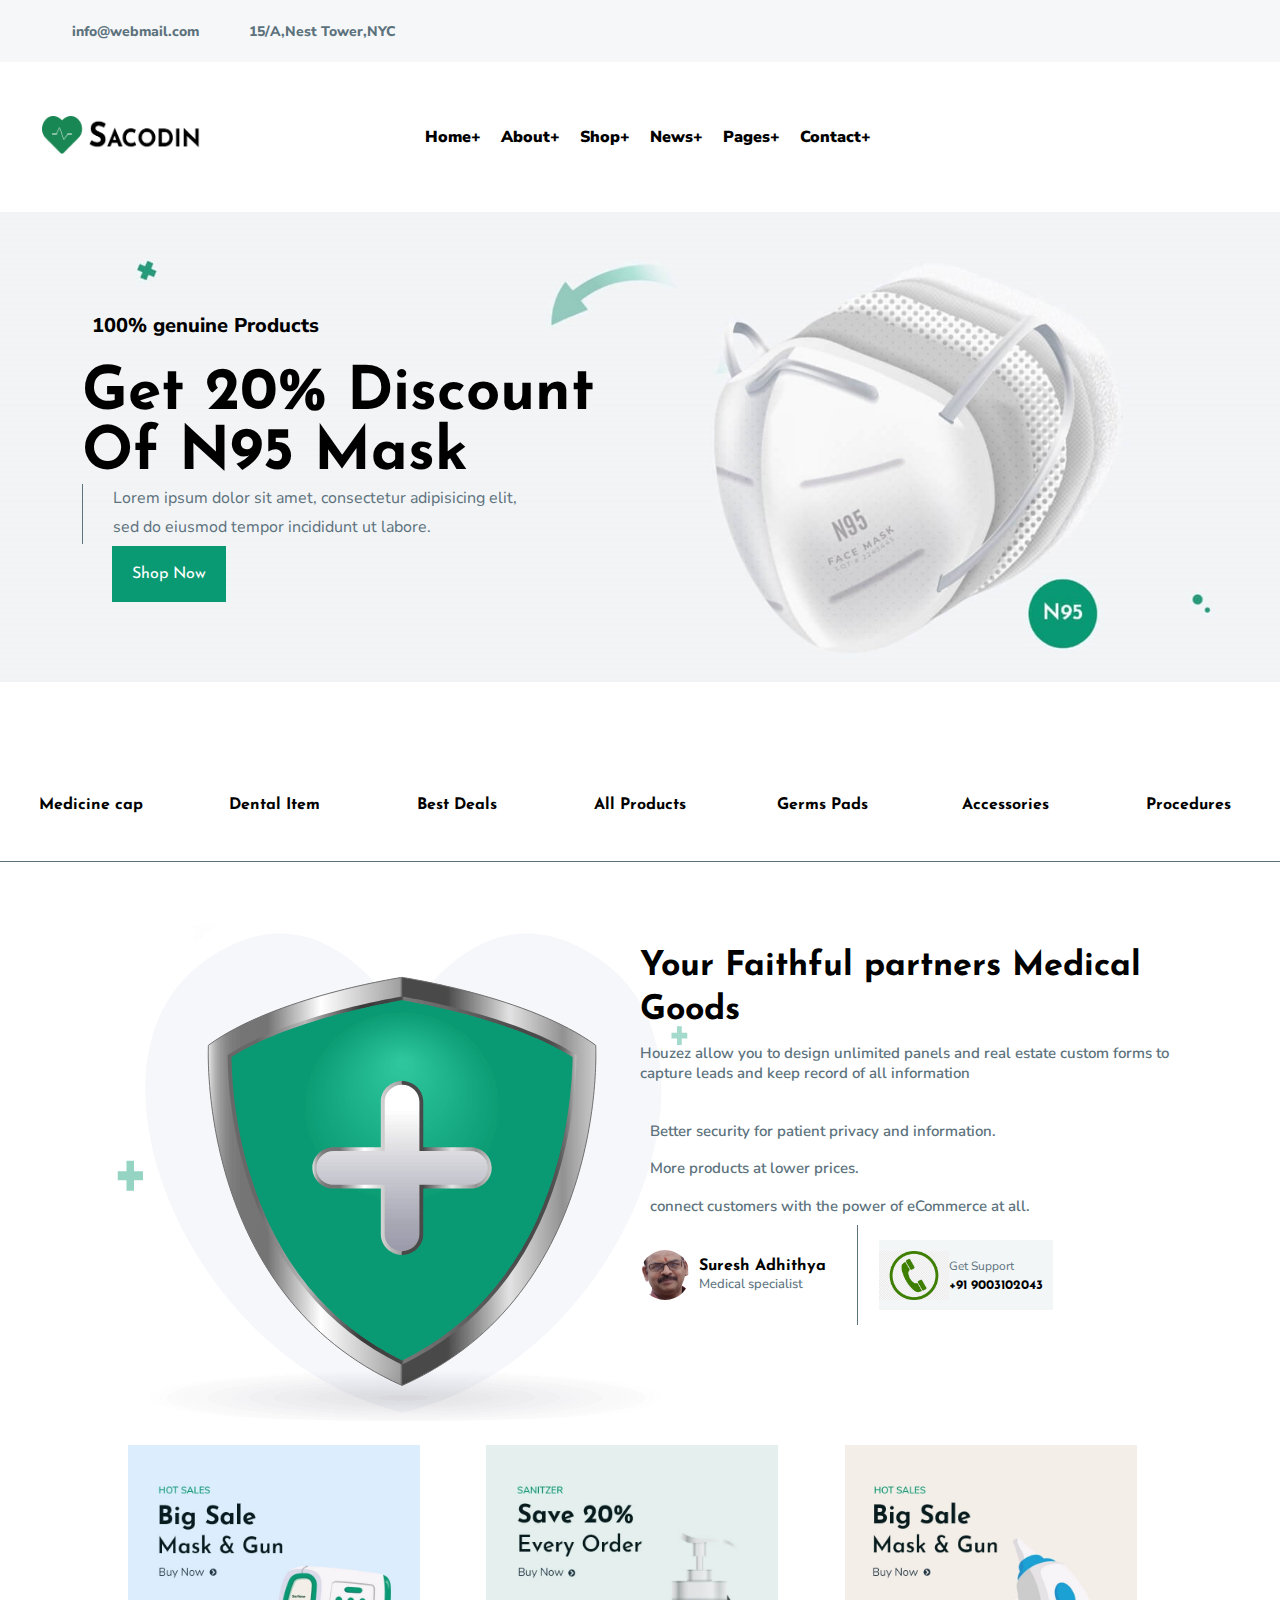
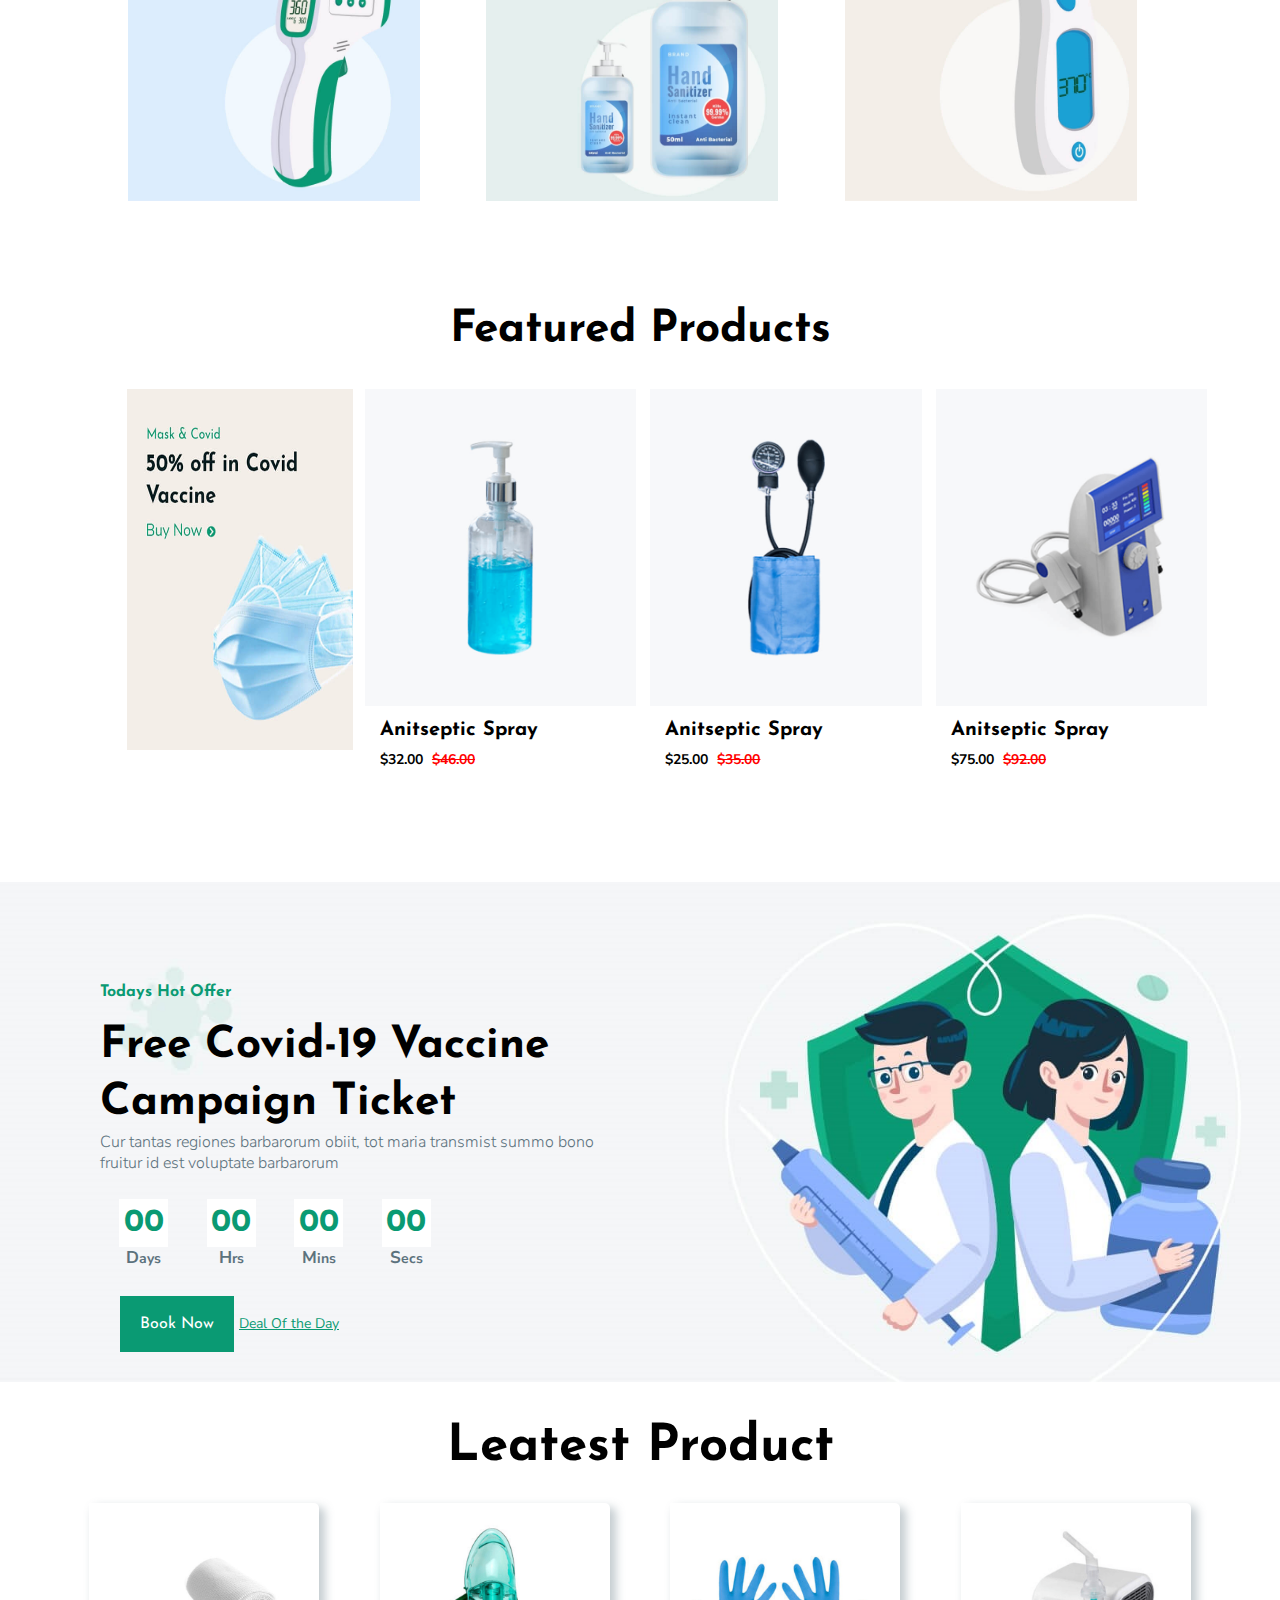
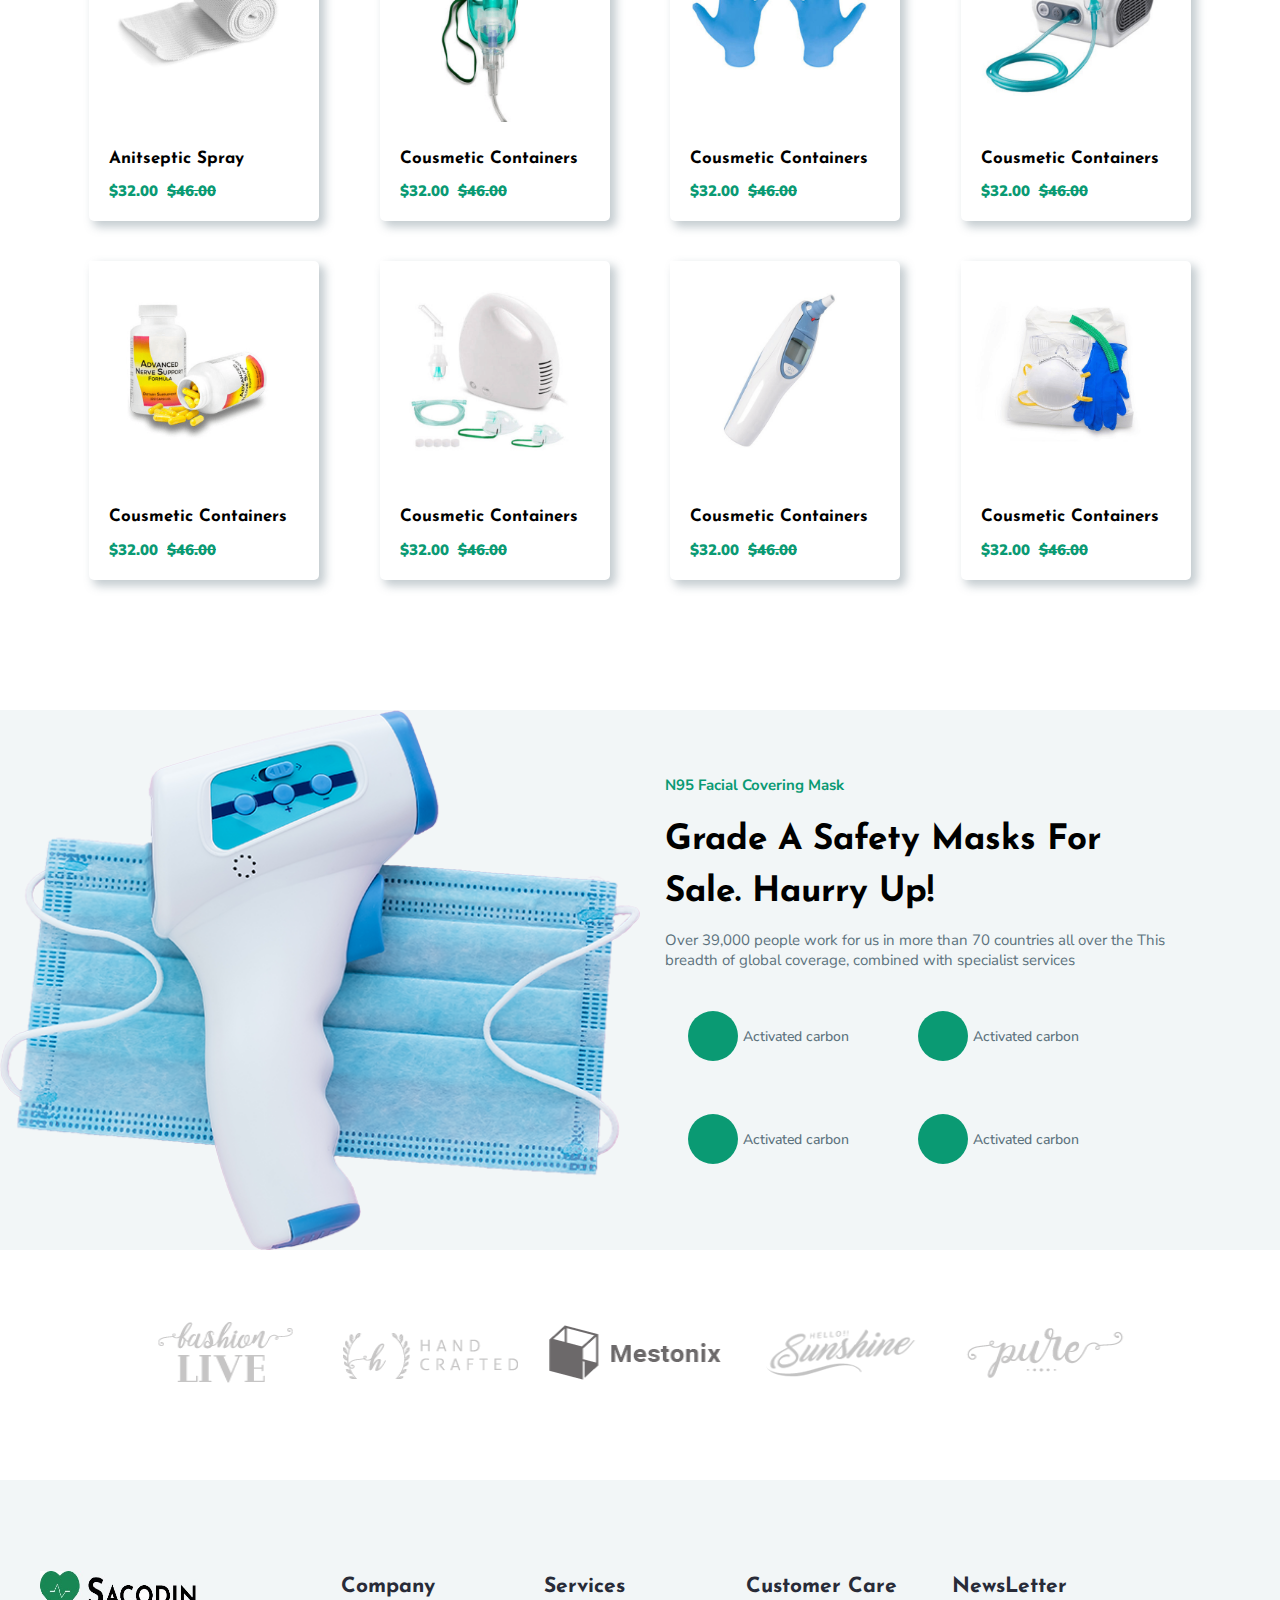
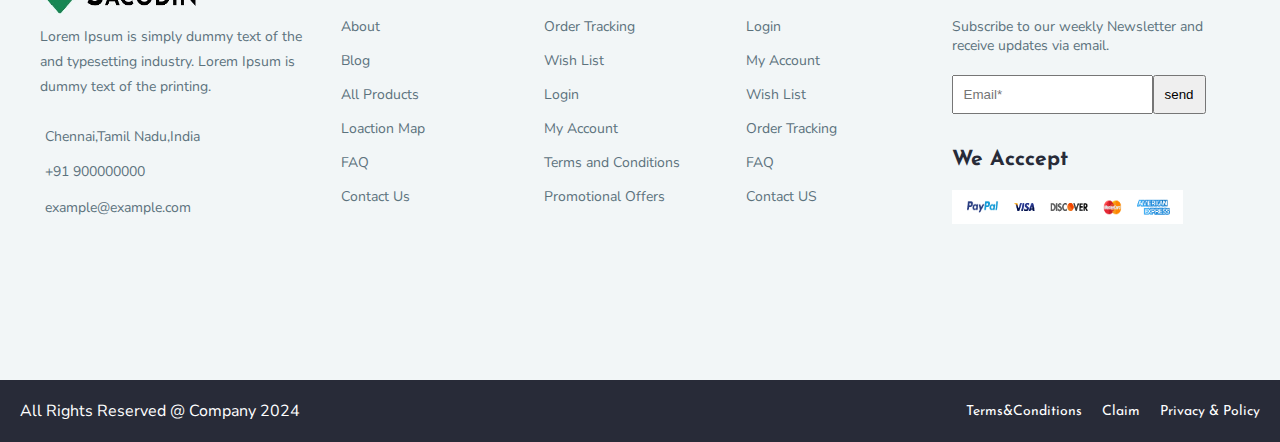
==== commit 5ce23122: "Update html and css" ====
--- a/index.html
+++ b/index.html
@@ -3,7 +3,7 @@
 <head>
     <meta charset="UTF-8">
     <meta name="viewport" content="width=device-width, initial-scale=1.0">
-    <title>Vicodin-Medical eCommerce - niresh singlepage project</title>
+    <title>Vicodin-Medical eCommerce</title>
     <link rel="stylesheet" href="./index.css">
     <link rel="stylesheet" href="https://cdnjs.cloudflare.com/ajax/libs/font-awesome/6.6.0/css/all.min.css" integrity="sha512-Kc323vGBEqzTmouAECnVceyQqyqdsSiqLQISBL29aUW4U/M7pSPA/gEUZQqv1cwx4OnYxTxve5UMg5GT6L4JJg==" crossorigin="anonymous" referrerpolicy="no-referrer" />
     <link rel="shortcut icon" href="./logo.png" type="image/x-icon">
@@ -208,6 +208,7 @@
                         <h5 class="featureproductamt2">$46.00</h5>
                     </div>
                 </div>
+                
                     
             <div class="featureproductimgcontainer">
                 <div class="featuredproductimg1">
--- a/index.css
+++ b/index.css
@@ -11,6 +11,7 @@
 
 .maincontainer{
     width: 100%;
+    padding: 10px;
     /* background-color: #F2F6F7; */
     background-color: #5c727d0e;
 }
@@ -130,8 +131,9 @@
 /* main hero section */
 .mainheroimg{
     background-image: url('./images/13.jpg');
-    background-size: 110%;
+    background-size: cover;
     background-repeat: no-repeat;
+    background-position: left center;
 }
 .mainheocontent{
     padding-bottom: 20px;
@@ -252,8 +254,8 @@
     /* border: 1px solid blue; */
 }
 .medicalgoodsimg img{
-    width: 100%;
-    height:100%;
+    /* width: 100%;
+    height:100%; */
 }
 .medicalgoodscontent{
     width: 50%;
@@ -311,8 +313,8 @@
     border-radius: 50%;
 }
 .authorimg img{
-    width: 100%;
-    height: 100%;
+    width: 50px;
+    height: 50px;
     border-radius: 50%;
 }
 .authorname h4{
@@ -349,7 +351,7 @@
     /* border: 1px solid black; */
 }
 .addresslogo img{
-    width: 100%;
+    width: 70px;
     height: 100%;
 }
 .addressdetails h5{
@@ -430,8 +432,8 @@
     
 }
 .featuredproductimg{
-    width: 25%;
-    height: 100%;
+    width: 500px;
+    height: 380px;
     /* border: 1px solid black; */
 }
 .featuredproductimg img{
@@ -447,8 +449,8 @@
     height: 100%;
 }
 .featuredproductimg1{
-    width: 85%;
-    height:100%;
+    /* width: 85%;
+    height:100%; */
     /* border: 1px solid black; */
 }
 .featuredproductimg1 img{
@@ -467,12 +469,15 @@
     font-family: "Josefin Sans", sans-serif;
     font-size: 20px;
     margin-left:5px ;
+    padding-top: 10px;
+    padding-bottom: 10px;
+    padding-left: 10px;
 }
 .featureproductamt1{
     font-family: "Nunito Sans", sans-serif;
     display: inline-block;
     font-size: 14px;
-    margin-left: 5px;
+    padding-left: 15px;
 }
 .featureproductamt2{
     font-family: "Nunito Sans", sans-serif;
@@ -651,12 +656,14 @@
 .lproduct-name{
     width: 100%;
     height: 20%;
+    padding: 20px;
     /* border: 1px solid red; */
 }
 .lproduct-name h5{
     font-family: "Josefin Sans", sans-serif;
     font-size: 17px;  
     line-height: 1.5; 
+    padding-bottom: 10px;
 }
 .lproduct-name h6{
     font-family: "Nunito Sans", sans-serif;
@@ -680,7 +687,7 @@
 }
 .productareacontainer{
     width: 100%;
-    height: 80%;
+    height: 90%;
     background-color: #F2F6F7;
     /* border: 1px solid blue; */
     display: flex;
@@ -741,8 +748,8 @@
     /* border: 1px solid black; */
 }
 .pacontent-background{
-    width: 30%;
-    height: 70%;
+    width: 50px;
+    height: 50px;
     /* border: 1px solid black; */
     border-radius: 50%;
     background-color: #0A9A73;
@@ -807,7 +814,7 @@
 }
 .footercontainer{
     width: 95%;
-    height: 80%;
+    height: 90%;
     /* border: 1px solid black; */
     margin-top: 50px;
     display: flex;
@@ -982,7 +989,7 @@
 }
 .copyright{
     width: 100%;
-    height: 60px;
+    padding: 20px;
     background-color: #282b38;
     display: flex;
     justify-content: center;
@@ -1048,12 +1055,13 @@
     .mainhero{
         height:400px;
     }
-    .mainheroimg img{
+    /* .mainheroimg img{
         height: 400px;
         background-image: url('./images/13.jpg');
-        background-size: cover;
+        background-size: contain;
         background-repeat: no-repeat;
-    }
+        background-position: left center;
+    } */
     .mainherocont{
         position: relative;
         right: 60px;
